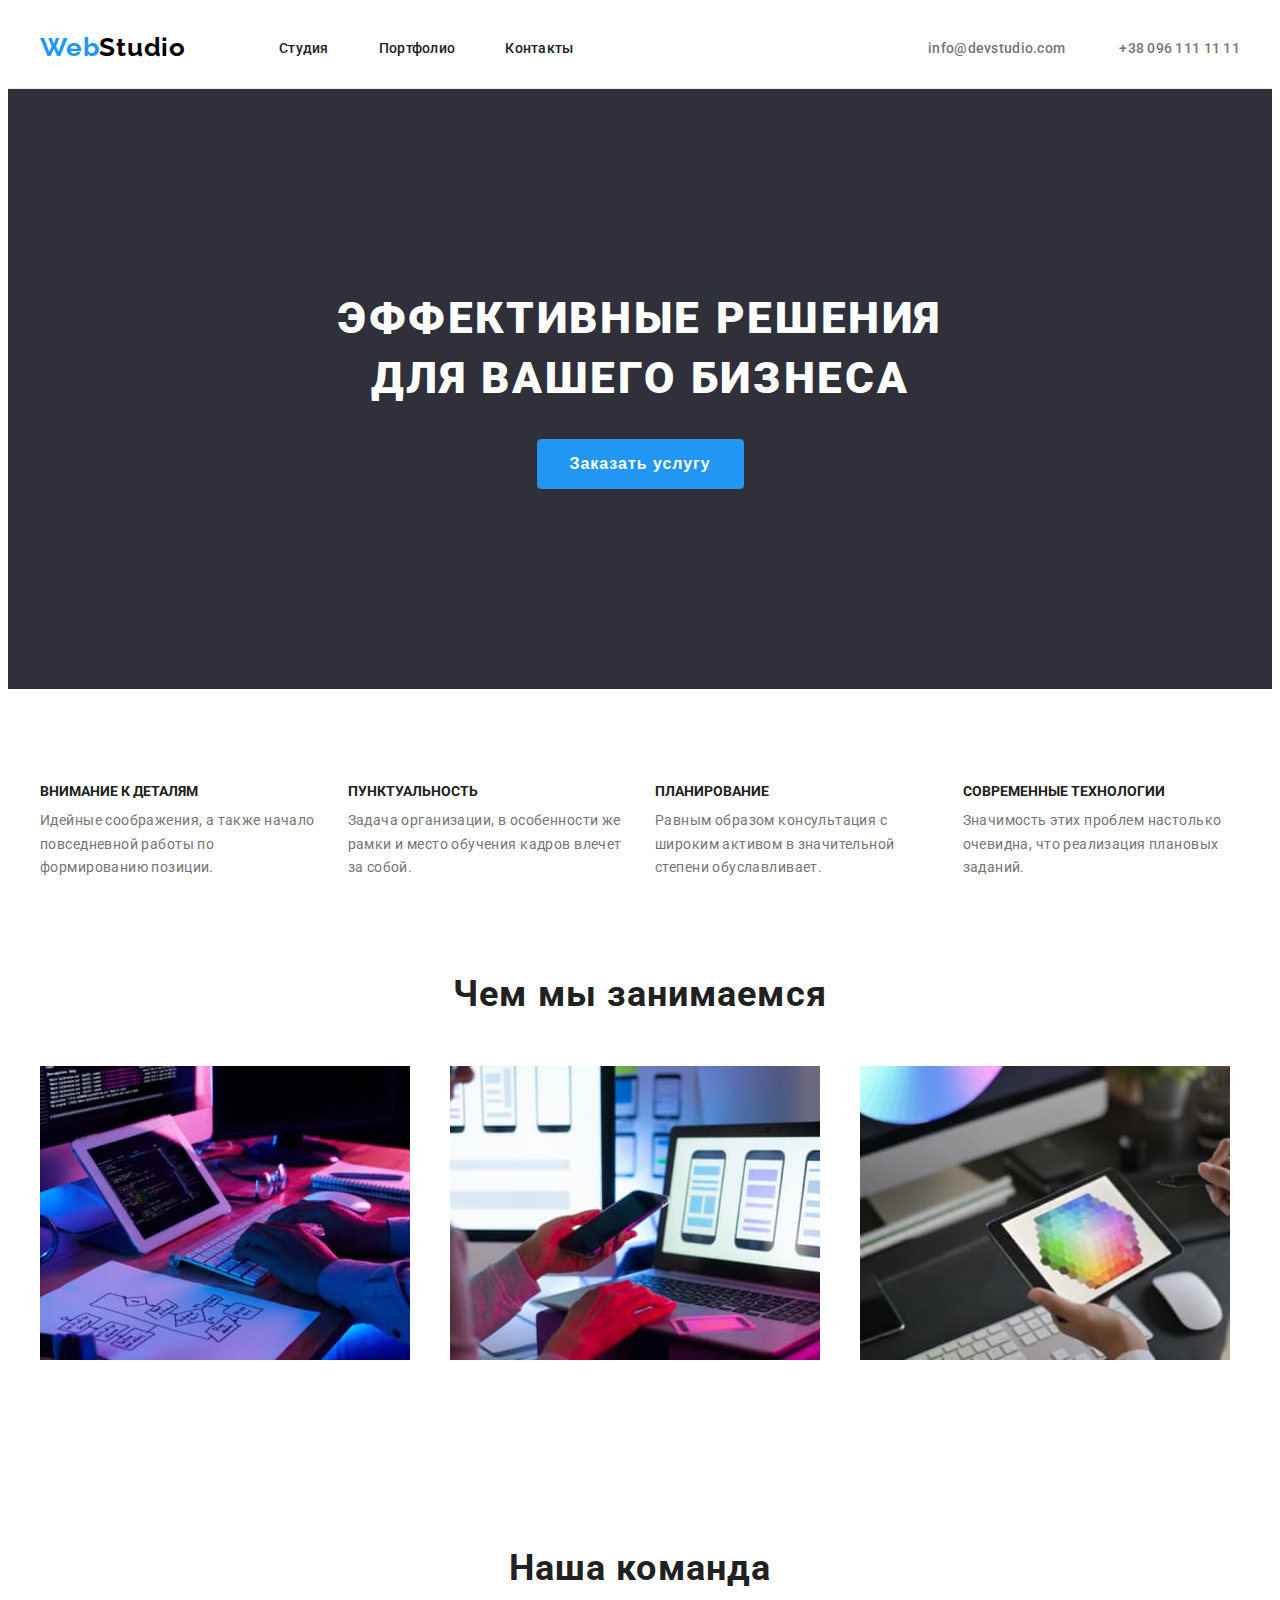
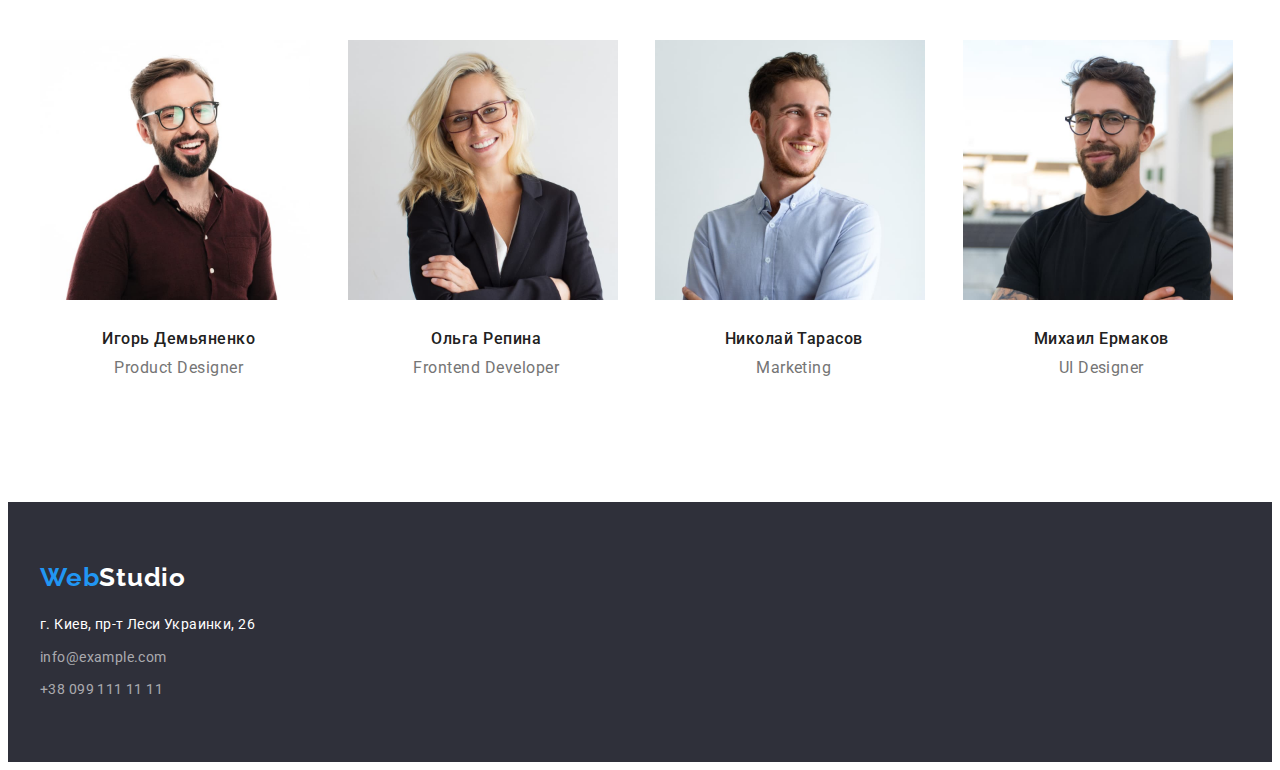
==== index.html @ f9b2ecc1 "Копирует данные" ====
<!DOCTYPE html>
<html lang="ru">
<head>
    <meta charset="UTF-8">
    <meta http-equiv="X-UA-Compatible" content="IE=edge">
    <meta name="viewport" content="width=device-width, initial-scale=1.0">
    <title>Homework3</title>
    <link rel="preconnect" href="https://fonts.googleapis.com">
    <link rel="preconnect" href="https://fonts.gstatic.com" crossorigin>
    <link href="https://fonts.googleapis.com/css2?family=Raleway:wght@700&family=Roboto:wght@400;500;700;900&display=swap" rel="stylesheet">
    <link rel="stylesheet" href="https://cdnjs.cloudflare.com/ajax/libs/modern-normalize/1.1.0/modern-normalize.min.css" integrity="sha512-wpPYUAdjBVSE4KJnH1VR1HeZfpl1ub8YT/NKx4PuQ5NmX2tKuGu6U/JRp5y+Y8XG2tV+wKQpNHVUX03MfMFn9Q==" crossorigin="anonymous" referrerpolicy="no-referrer" />
    <link rel="stylesheet" href="./css/styles.css">
</head>
<body>
<!--Шапка--> 
    <header class="header">       
        <div class="container header-container">   
            <nav class="nav header-nav">
                <a class="web-studio link" href="/"><span class="web">Web</span>Studio</a>
                <ul class="header-list list">
                    <li class="header-item"><a href="./index.html" class="link-menu link menu">Студия</a></li>
                    <li class="header-item"><a href="./portfolio.html" class="link-menu link menu">Портфолио</a></li>
                    <li class="header-item"><a href="" class=" link-menu link menu">Контакты</a></li>
                </ul>
            </nav>
                <div class="site-nav-contacts">
                    <a href="mailto:info@devstudio.com" class="link-contacts link header-mail">info@devstudio.com</a>
                    <a href="tel:+380961111111" class="link-contacts link">+38 096 111 11 11</a>
                </div>
        </div>
    </header>

<main>
<!--Heroy-->
    <div>
        <section class="heroy">
            <div class="container">
                <h1 class="heroy-name">ЭФФЕКТИВНЫЕ РЕШЕНИЯ </br> ДЛЯ ВАШЕГО БИЗНЕСА</h1>
                <button type="button" class="button">Заказать услугу</button> 
            </div>
        </section>
    </div>  

    <!-- Особенности-->
    <section class="section">
        <div class="container ">
        <ul class="peculiarities-list list">
            <li class="item">
                <h3 class="title">ВНИМАНИЕ К ДЕТАЛЯМ</h3>
                <p class="peculiarities-list-text">Идейные соображения, а также начало повседневной работы по формированию позиции.</p>
            </li>
            <li class="item">
                <h3 class="title">ПУНКТУАЛЬНОСТЬ</h3>
                <p class="peculiarities-list-text">Задача организации, в особенности же рамки и место обучения кадров влечет за собой.</p>
            </li>
            <li class="item">
                <h3 class="title">ПЛАНИРОВАНИЕ</h3>
                <p class="peculiarities-list-text">Равным образом консультация с широким активом в значительной степени обуславливает.</p>
            </li>
            <li class="item">
                <h3 class="title">СОВРЕМЕННЫЕ ТЕХНОЛОГИИ</h3>
                <p class="peculiarities-list-text">Значимость этих проблем настолько очевидна, что реализация плановых заданий.</p>
            </li>
        </ul>
        </div>
    </section>
<!--Чем мы занимаемся-->
    <section class="section content">
        <div class="container">
        <h2 class="section-name">Чем мы занимаемся</h2>
        <ul class="work list">
            <li class="item"><img src="./images/box-1.jpg" alt="Изображение1"  width="370" height="294"></li>
            <li class="item"><img src="./images/box-2.jpg" alt="Изображение2"  width="370" height="294"></li>
            <li class="item"><img src="./images/box-3.jpg" alt="Изображение3"  width="370" height="294"></li>
        </ul>
    </div>
    </section>
<!--Наша команда-->
    <section class="section">
        <div class="container">
        <h2 class="section-name">Наша команда</h2>
        <ul class="worker list">
            <li class="item">
                <img src="./images/product-designer.jpg" alt="Игорь Демьяненко" width="270" height="260">
                <div class="profession">
                    <h3 class="worker-name">Игорь Демьяненко</h3>
                    <p class="worker-position" lang="en">Product Designer</p>
                </div>
            </li>
            <li class="item"><img src="./images/frontend-developer.jpg" alt="Ольга Репина"  width="270" height="260">
                <div class="profession">
                    <h3 class="worker-name">Ольга Репина</h3>
                    <p  class="worker-position" lang="en">Frontend Developer</p>
                </div>
            </li>
            <li class="item"><img src="./images/marketing.jpg" alt="Николай Тарасов"  width="270" height="260">
                <div class="profession">
                    <h3 class="worker-name">Николай Тарасов</h3>
                    <p  class="worker-position" lang="en">Marketing</p>
                </div>
            </li>
            <li class="item"><img src="./images/ui-designer.jpg" alt="Михаил Ермаков"  width="270" height="260">
                <div class="profession">
                    <h3 class="worker-name">Михаил Ермаков</h3>
                    <p class="worker-position" lang="en">UI Designer</p>
                </div>
            </li>    
        </ul>
    </div>
    </section>
</main>

<!--Footer-->
<footer class="footer">
    <div class="container">
    <a class="web-studio link" href="/"><span class="web">Web</span>Studio</a>
        <address class="address">
            <ul class="footer-list list">
                <li><a href="https://goo.gl/maps/Q4nnMbQuA6dh1xM89" target="_blank" class="footer-link link">г. Киев, пр-т Леси Украинки, 26</a></li>
                <li><a href="mailto:info@example.com" class=" footer-item link">info@example.com</a></li>
                <li><a href="tel:+380991111111" class="footer-item footer-tel link">+38 099 111 11 11</a></li>
            </ul>
        </address>
    </div>
</footer>
</body>
</html>
---- css/styles.css ----
/* цвет основного текста №000000 */
/* цвет заголовков #212121 */
/* цвет вторичного текста #757575 */
/*белый №FFFFFF*/
/*акцент #2196F3*/

:root{
    --primary-text-color: #757575;
    --primary-title-color: #212121;
    --primary-black-color: #000000;
    --primary-white-color: #FFFFFF;
    --accent-color: #2196F3;
}
p, h1, h2, h3, h4, h5, h6{
    margin: 0;
}

ul{
    margin: 0;
    padding: 0;
}

img{
    display: block;
}

body{
    background-color: var(--primary-white-color);
    color: var(--primary-text-color);
    font-family: 'Roboto', sans-serif;
}

.container{
    width: 1200px;
    padding-left: 15px;
    padding-right: 15px;
    margin: 0 auto;
}

.section{
    padding-top: 94px;
    padding-bottom: 94px;
}

.list{
    list-style: none;
}

.link{
    text-decoration: none;
}
/*----------- header---------- */
.header{
    padding-top: 24px;
    padding-bottom: 25px;
    border-bottom: 1px solid #ECECEC;
}

.header-container{
    display: flex;
    align-items: center;
}
.header .web{
    font-family: 'Raleway', sans-serif;
    font-style: normal;
    font-weight: 700;
    font-size: 26px;
    line-height: 1.19;
    letter-spacing: 0.03em;
    color: var(--accent-color);
}

.header .web-studio{
    margin-right: 93px;
    font-family: 'Raleway', sans-serif;
    font-style: normal;
    font-weight: 700;
    font-size: 26px;
    line-height: 1.19;
    letter-spacing: 0.03em;
    color: var(--primary-black-color);
}
.header-nav{
    display: flex;
    align-items: center;
}

.header-list{
    display: flex;
}

.header-item:not(:last-child){
    margin-right: 50px;
}

.header .menu{
    font-weight: 500;
    font-size: 14px;
    line-height: 1.14;
    letter-spacing: 0.02em;
    color: var(--primary-title-color);
}

.site-nav .link{
    color: var(--primary-title-color);
}

.logo{
    color: var(--primary-black-color);
    font-family: 'Raleway', sans-serif;
    font-style: normal;
    font-weight: 700;
    font-size: 26px;
    line-height: 1.19;
    letter-spacing: 0.03em;
}

.site-nav .link:hover,
.site-nav .link:focus {
    color: var(--accent-color);
    font-weight: 500;
    font-size: 14px;
    line-height: 1.33;
    letter-spacing: 0.02em;
}

.site-nav-contacts{
    margin-left: auto;
}

.header-mail{
    margin-right: 50px;
}

.link-contacts{
    color: var(--primary-text-color);
    font-weight: 500;
    font-size: 14px;
    line-height: 1.14;
    letter-spacing: 0.02em;
}

.link-contacts:hover, 
.link-contacts:focus{
    color: var(--accent-color);
}

.link-menu:hover,
.link-menu:focus{
    color: var(--accent-color);
}

/* --------Heroy-------------*/

.heroy{
    padding-top: 200px;
    padding-bottom: 200px;
    background-color: #2F303A;
}

.heroy-name{
    margin-bottom: 30px;
    font-weight: 900;
    font-size: 44px;
    line-height: 1.36;
    text-align: center;
    letter-spacing: 0.06em;
    text-transform: uppercase;
    color: var(--primary-white-color);
}

.heroy .button{
    margin: 0 auto;
    padding: 10px 32px;
    min-width: 200px;
    height: 50px;
    border-radius: 4px;
    border: 1px solid var(--accent-color);
    color: var(--primary-white-color);
    background-color: var(--accent-color) ;
    cursor: pointer;
    font-weight: 700;
    font-size: 16px;
    line-height: 1.87;
    display: flex;
    align-items: center;
    text-align: center;
    letter-spacing: 0.06em;
}

/* .filter .button{
    color: var(--primary-white-color);
    background-color: var(--accent-color) ;
    cursor: pointer;
} */

.peculiarities-list{
    display: flex;
    flex-wrap: wrap;
}

.peculiarities-list .item{
    width: calc((100% - 90px)/4);
    margin-right: 30px;
}

.peculiarities-list .item:nth-child(4n){
    margin-right: 0;
}


.peculiarities-list .title{
    margin-bottom: 10px;
    color: var(--primary-title-color);
    font-weight: 700;
    font-size: 14px;
    line-height: 1.33
    letter-spacing: 0.03em;
}

.peculiarities-list-text{
    color: var(--primary-text-color);
    font-weight: normal;
    font-size: 14px;
    line-height: 1.71;
    letter-spacing: 0.03em;
}

.content{
    padding-top: 0;
}

.section-name{
    margin-bottom: 50px;
    text-align: center;
    color: var(--primary-title-color);    
    font-weight: 700;
    font-size: 36px;
    line-height: 1.16;
    letter-spacing: 0.03em;  
}

.work{
    display: flex;
    flex-wrap: wrap;
}

.profession{
    padding-top: 30px;
    padding-bottom: 30px;
}

.work .item{
    width: calc((100% - 60px)/3);
    margin-right: 30px;
}

.work .item:nth-child(3n){
    margin-right: 0;
}
.worker{
    display: flex;
    flex-wrap: wrap;
}

.worker .item{
    width: calc((100% - 90px)/4);
    margin-right: 30px;
}

.worker .item:nth-child(4n){
    margin-right: 0;
}

.worker-name{
    margin-bottom: 10px;
    text-align: center;
    color: var(--primary-title-color);
    font-weight: 500;
    font-size: 16px;
    line-height: 1.18;
    letter-spacing: 0.03em;    
}

.worker-position{
    text-align: center;
    color: var(--primary-text-color);
    font-size: 16px;
    line-height: 1.18;    
    letter-spacing: 0.03em;    
}
/* /* footer */
.address{
    font-style: normal;
}

.footer .web{
    font-family: 'Raleway', sans-serify;
    font-style: normal;
    font-weight: 700;
    font-size: 26px;
    line-height: 1.19;
    letter-spacing: 0.03em;
    color: var(--accent-color);
}

.footer{
    padding-top: 60px;
    padding-bottom: 60px;
    background: #2F303A;
}

.footer .web-studio{
    display: block;
    margin-bottom: 20px;
    font-family: 'Raleway', sans-serify;
    font-style: normal;
    font-weight: 700;
    font-size: 26px;
    line-height: 1.19;
    letter-spacing: 0.03em;
    color: var(--primary-white-color);
}

.footer .footer-link{
    display: block;
    margin-bottom: 9px;
    font-size: 14px;
    line-height: 1.71;
    letter-spacing: 0.03em;
    color: var(--primary-white-color);

}
.footer-item{
    display: block;
    margin-bottom: 9px;
    font-size: 14px;
    line-height: 1.71;
    letter-spacing: 0.03em;
    color: rgba(255, 255, 255, 0.6);
}
.footer-tel{
   margin-bottom: 0;
}

/*PORTFOLIO*/

.filter{
    display: flex;
    justify-content: center;
    margin-bottom: 50px;
}

/* .filter-item{
    width: calc((100% - 32px)/5);
   margin-right: 8px;
} */

.filter-item:not(:last-child) {
    margin-right: 8px;
}

.projects{
    display: flex;
    flex-wrap: wrap;
}

.projects-item{
    width: calc((100% - 60px)/3);
    border: 1px solid #EEEEEE;
    margin-right: 30px;
}

.projects-item:nth-child(3n){
    margin-right: 0;
}
.projects-item{
    margin-bottom: 30px;
}

.project-name{
    font-weight: 700;
    font-size: 18px;
    line-height: 2;
    letter-spacing: 0.06em;
    color: var(--primary-title-color);
}

.project-type{
    font-size: 16px;
    line-height: 1.87;
    letter-spacing: 0.03em;
    color: var(--primary-text-color);
}

.project-kind{
    padding: 20px 24px;
}

.filter-btn{
    padding: 6px 22px;
    border: 1px solid #F5F4FA;
    border-radius: 4px;
    font-family: 'Roboto', sans-serif;
    font-weight: 500;
    font-size: 16px;
    line-height: 1.62;
    text-align: center;
    letter-spacing: 0.03em;
    color: var(--primary-black-color);
}

.filter-btn:hover,
.filter-btn:focus{
    background-color: var(--accent-color);
    color: var(--primary-white-color);
}
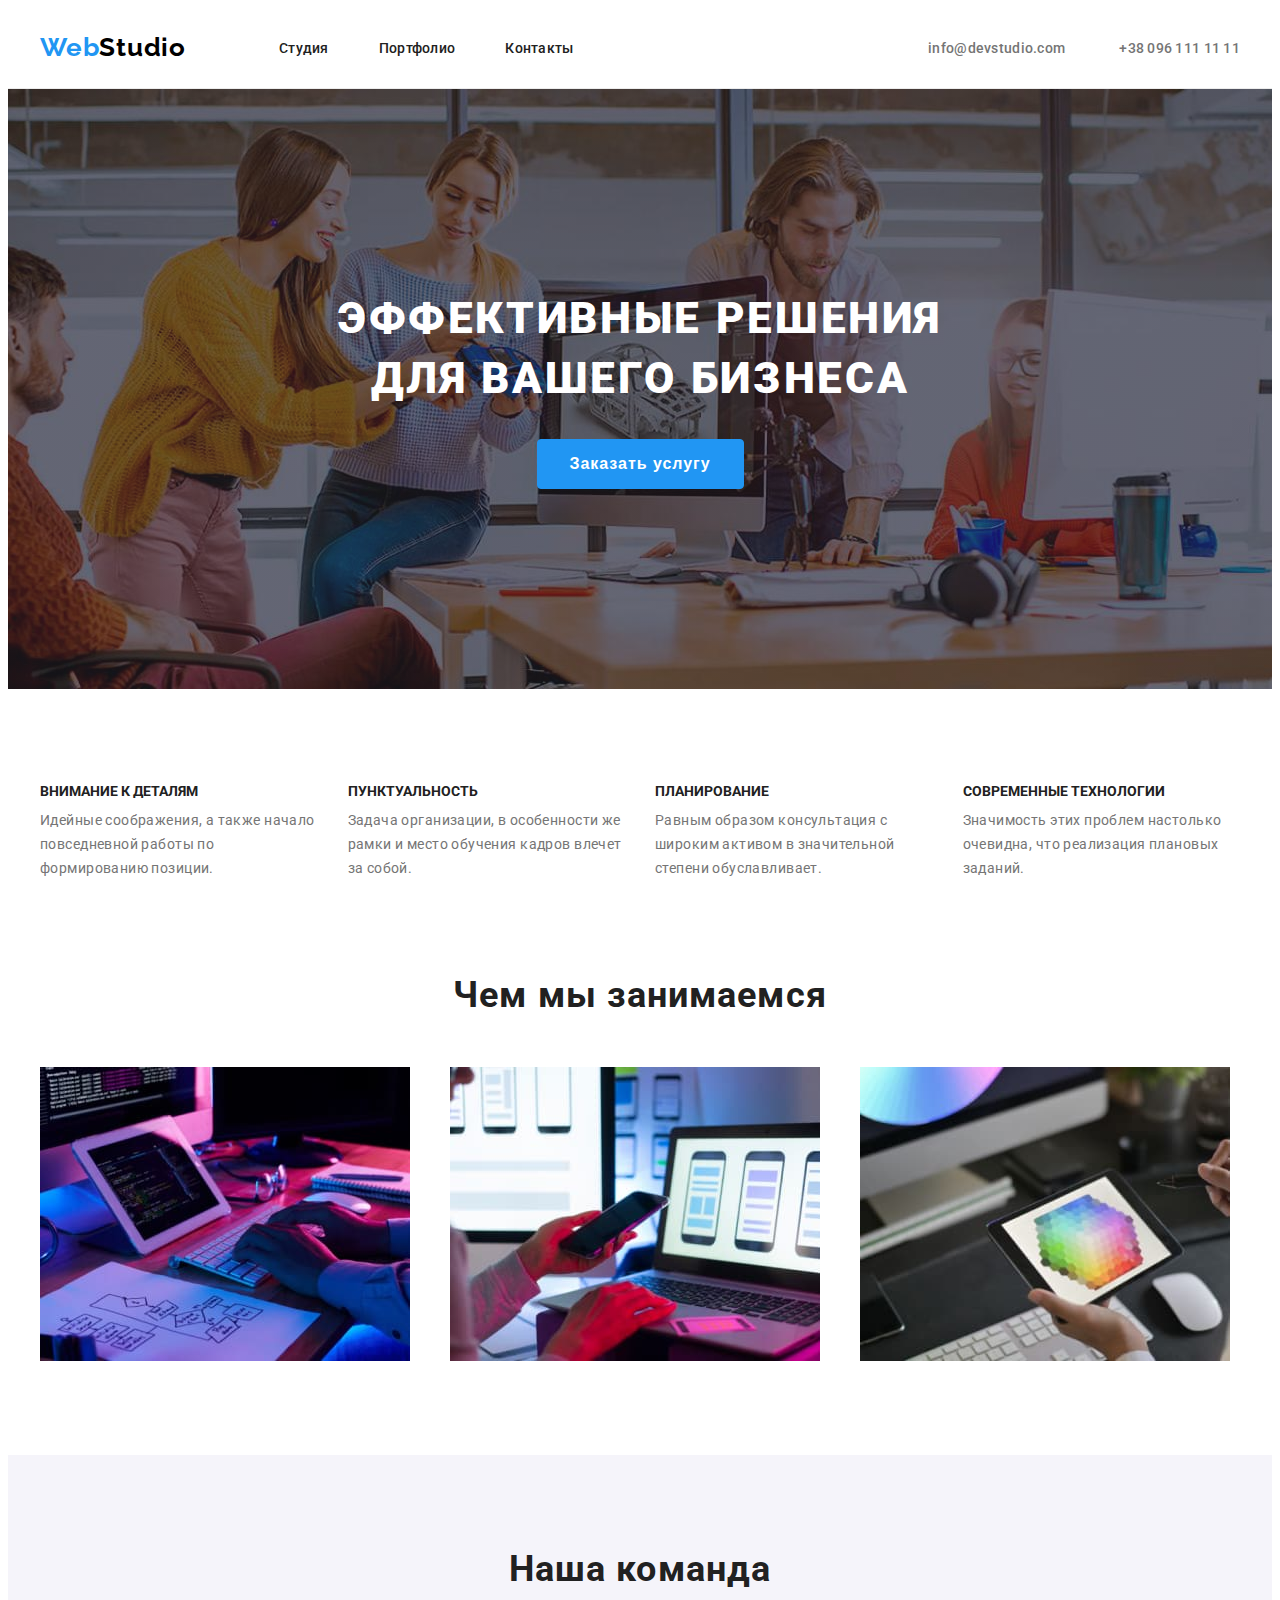
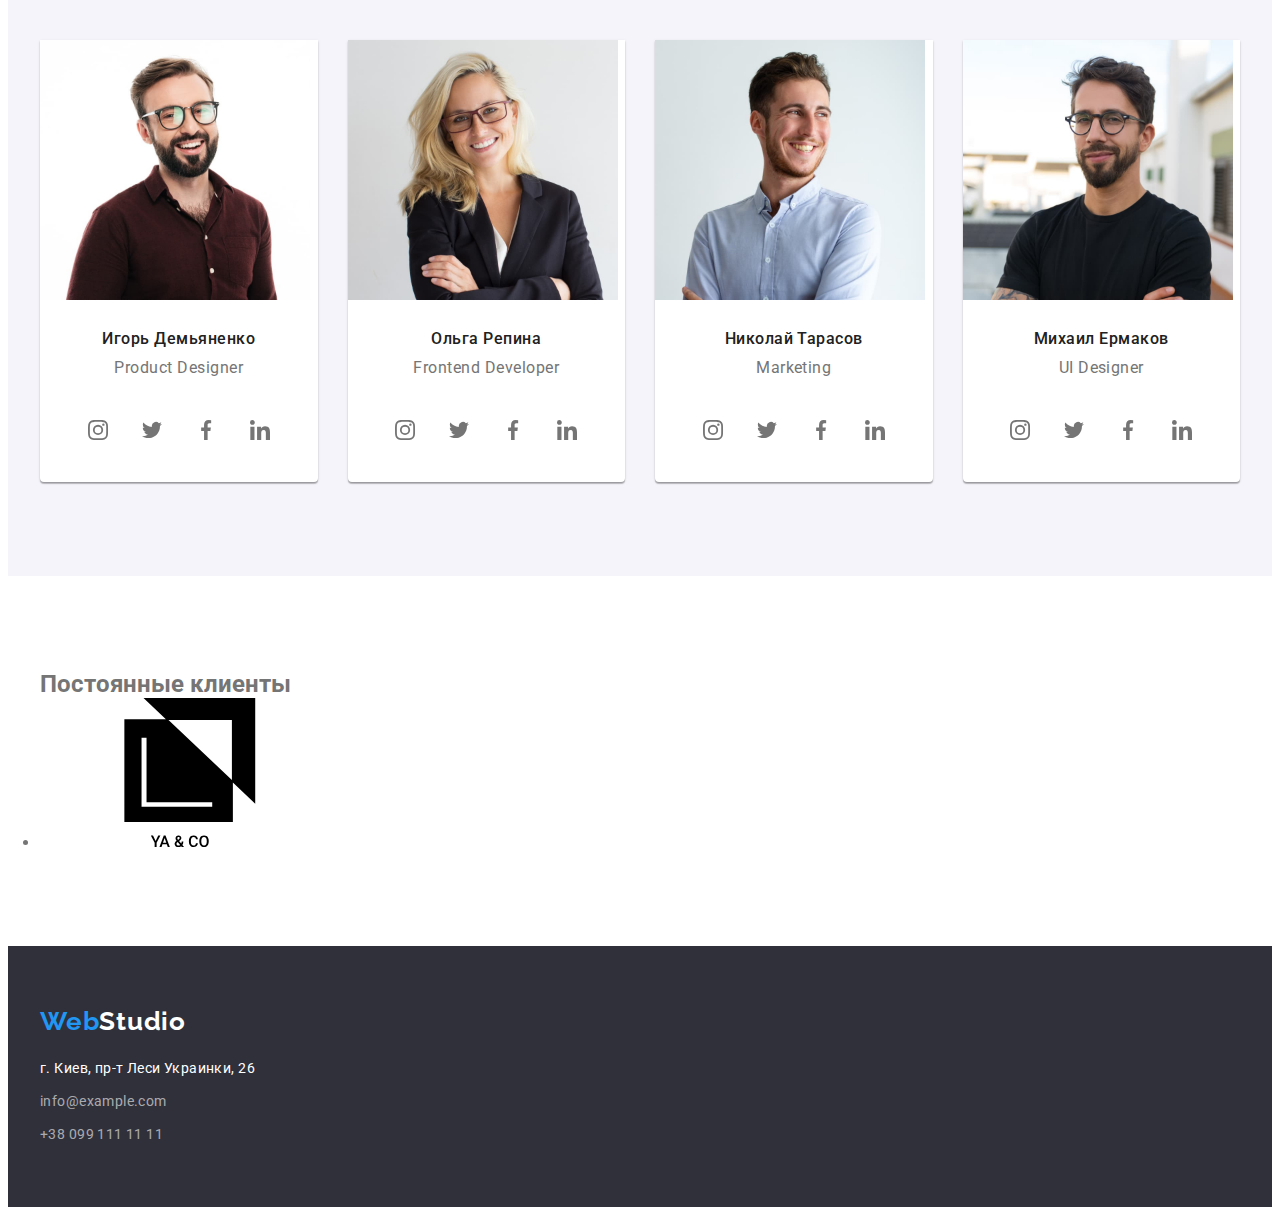
==== commit 02d5ccb8: "Вносит изменения" ====
--- a/index.html
+++ b/index.html
@@ -4,7 +4,7 @@
     <meta charset="UTF-8">
     <meta http-equiv="X-UA-Compatible" content="IE=edge">
     <meta name="viewport" content="width=device-width, initial-scale=1.0">
-    <title>Homework3</title>
+    <title>Homework4</title>
     <link rel="preconnect" href="https://fonts.googleapis.com">
     <link rel="preconnect" href="https://fonts.gstatic.com" crossorigin>
     <link href="https://fonts.googleapis.com/css2?family=Raleway:wght@700&family=Roboto:wght@400;500;700;900&display=swap" rel="stylesheet">
@@ -32,7 +32,7 @@
 
 <main>
 <!--Heroy-->
-    <div>
+    <div class="overlay">
         <section class="heroy">
             <div class="container">
                 <h1 class="heroy-name">ЭФФЕКТИВНЫЕ РЕШЕНИЯ </br> ДЛЯ ВАШЕГО БИЗНЕСА</h1>
@@ -76,7 +76,7 @@
     </div>
     </section>
 <!--Наша команда-->
-    <section class="section">
+    <section class="section team">
         <div class="container">
         <h2 class="section-name">Наша команда</h2>
         <ul class="worker list">
@@ -85,28 +85,198 @@
                 <div class="profession">
                     <h3 class="worker-name">Игорь Демьяненко</h3>
                     <p class="worker-position" lang="en">Product Designer</p>
+                    <ul class="worker-social list social-list">
+                        <li class="social-item">
+                            <a href="" class="social-link">
+                                <svg class="social-icon" widht="20" height="20">
+                                    <use href="./images/icons.svg#icon-instagram">
+
+                                    </use>
+                                </svg>
+                            </a>
+                        </li>
+                        <li class="social-item">
+                            <a href="" class="social-link">
+                                <svg class="social-icon" widht="20" height="20">
+                                    <use href="./images/icons.svg#icon-twitter">
+
+                                    </use>
+                                </svg>
+                            </a>
+                        </li>
+                        <li class="social-item">
+                            <a href="" class="social-link">
+                                <svg class="social-icon" widht="20" height="20">
+                                    <use href="./images/icons.svg#icon-facebook">
+
+                                    </use>
+                                </svg>
+                            </a>
+                        </li>
+                        <li class="social-item">
+                            <a href="" class="social-link">
+                                <svg class="social-icon" widht="20" height="20">
+                                    <use href="./images/icons.svg#icon-linkedin">
+
+                                    </use>
+                                </svg>
+                            </a>
+                        </li>
+                    </ul>
                 </div>
             </li>
             <li class="item"><img src="./images/frontend-developer.jpg" alt="Ольга Репина"  width="270" height="260">
                 <div class="profession">
                     <h3 class="worker-name">Ольга Репина</h3>
                     <p  class="worker-position" lang="en">Frontend Developer</p>
+                    <ul class="worker-social list social-list">
+                        <li class="social-item">
+                            <a href="" class="social-link">
+                                <svg class="social-icon" widht="20" height="20">
+                                    <use href="./images/icons.svg#icon-instagram">
+
+                                    </use>
+                                </svg>
+                            </a>
+                        </li>
+                        <li class="social-item">
+                            <a href="" class="social-link">
+                                <svg class="social-icon" widht="20" height="20">
+                                    <use href="./images/icons.svg#icon-twitter">
+
+                                    </use>
+                                </svg>
+                            </a>
+                        </li>
+                        <li class="social-item">
+                            <a href="" class="social-link">
+                                <svg class="social-icon" widht="20" height="20">
+                                    <use href="./images/icons.svg#icon-facebook">
+
+                                    </use>
+                                </svg>
+                            </a>
+                        </li>
+                        <li class="social-item">
+                            <a href="" class="social-link">
+                                <svg class="social-icon" widht="20" height="20">
+                                    <use href="./images/icons.svg#icon-linkedin">
+
+                                    </use>
+                                </svg>
+                            </a>
+                        </li>
+                    </ul>
                 </div>
             </li>
             <li class="item"><img src="./images/marketing.jpg" alt="Николай Тарасов"  width="270" height="260">
                 <div class="profession">
                     <h3 class="worker-name">Николай Тарасов</h3>
                     <p  class="worker-position" lang="en">Marketing</p>
+                    <ul class="worker-social list social-list">
+                        <li class="social-item">
+                            <a href="" class="social-link">
+                                <svg class="social-icon" widht="20" height="20">
+                                    <use href="./images/icons.svg#icon-instagram">
+
+                                    </use>
+                                </svg>
+                            </a>
+                        </li>
+                        <li class="social-item">
+                            <a href="" class="social-link">
+                                <svg class="social-icon" widht="20" height="20">
+                                    <use href="./images/icons.svg#icon-twitter">
+
+                                    </use>
+                                </svg>
+                            </a>
+                        </li>
+                        <li class="social-item">
+                            <a href="" class="social-link">
+                                <svg class="social-icon" widht="20" height="20">
+                                    <use href="./images/icons.svg#icon-facebook">
+
+                                    </use>
+                                </svg>
+                            </a>
+                        </li>
+                        <li class="social-item">
+                            <a href="" class="social-link">
+                                <svg class="social-icon" widht="20" height="20">
+                                    <use href="./images/icons.svg#icon-linkedin">
+
+                                    </use>
+                                </svg>
+                            </a>
+                        </li>
+                    </ul>
                 </div>
             </li>
             <li class="item"><img src="./images/ui-designer.jpg" alt="Михаил Ермаков"  width="270" height="260">
                 <div class="profession">
                     <h3 class="worker-name">Михаил Ермаков</h3>
                     <p class="worker-position" lang="en">UI Designer</p>
+                    <ul class="worker-social list social-list">
+                        <li class="social-item">
+                            <a href="" class="social-link">
+                                <svg class="social-icon" widht="20" height="20">
+                                    <use href="./images/icons.svg#icon-instagram">
+
+                                    </use>
+                                </svg>
+                            </a>
+                        </li>
+                        <li class="social-item">
+                            <a href="" class="social-link">
+                                <svg class="social-icon" widht="20" height="20">
+                                    <use href="./images/icons.svg#icon-twitter">
+
+                                    </use>
+                                </svg>
+                            </a>
+                        </li>
+                        <li class="social-item">
+                            <a href="" class="social-link">
+                                <svg class="social-icon" widht="20" height="20">
+                                    <use href="./images/icons.svg#icon-facebook">
+
+                                    </use>
+                                </svg>
+                            </a>
+                        </li>
+                        <li class="social-item">
+                            <a href="" class="social-link">
+                                <svg class="social-icon" widht="20" height="20">
+                                    <use href="./images/icons.svg#icon-linkedin">
+
+                                    </use>
+                                </svg>
+                            </a>
+                        </li>
+                    </ul>
                 </div>
             </li>    
         </ul>
     </div>
+    </section>
+
+<!-- Постоянные клиенты -->
+    <section class="section">
+        <div class="container">
+            <h2>Постоянные клиенты</h2>
+            <ul>
+                <li>
+                    <a href="">
+                        <svg class="clients">
+                            <use href="./images/icons.svg#icon-group-1">
+
+                            </use>
+                        </svg>
+                    </a>
+                </li>
+            </ul>
+        </div>
     </section>
 </main>
 
--- a/css/styles.css
+++ b/css/styles.css
@@ -152,10 +152,25 @@
 
 /* --------Heroy-------------*/
 
+.overlay{
+    max-width: 1600px;
+    height: 600px;
+    margin-left: auto;
+    margin-right: auto;
+    background-image: linear-gradient(
+        to right,
+        rgba(47, 48, 58, 0.4),
+        rgba(47, 48, 58, 0.4)),
+     url(../images/heroy.jpg);
+    background-repeat: no-repeat;
+    background-size: cover;
+    background-position: center;
+    background-color: #2F303A;
+}
+
 .heroy{
     padding-top: 200px;
     padding-bottom: 200px;
-    background-color: #2F303A;
 }
 
 .heroy-name{
@@ -239,7 +254,9 @@
     line-height: 1.16;
     letter-spacing: 0.03em;  
 }
-
+.team{
+    background-color: #F5F4FA;
+}
 .work{
     display: flex;
     flex-wrap: wrap;
@@ -270,6 +287,11 @@
 
 .worker .item:nth-child(4n){
     margin-right: 0;
+}
+.worker .item{
+    background-color: var(--primary-white-color);
+    box-shadow: 0px 1px 3px rgba(0, 0, 0, 0.12), 0px 1px 1px rgba(0, 0, 0, 0.14), 0px 2px 1px rgba(0, 0, 0, 0.2);
+    border-radius: 0px 0px 4px 4px;
 }
 
 .worker-name{
@@ -287,8 +309,48 @@
     color: var(--primary-text-color);
     font-size: 16px;
     line-height: 1.18;    
-    letter-spacing: 0.03em;    
-}
+    letter-spacing: 0.03em; 
+    margin-bottom: 30px;      
+}
+
+.social-list{
+    display: flex;
+    justify-content: center;
+}
+
+.social-item{
+    width: 44px;
+    height: 44px;
+    margin-right: 10px;
+}
+
+.social-item:last-child{
+    margin-right: 0;
+}
+
+.social-icon{
+    fill: var(--primary-text-color);
+}
+
+.social-link{
+    width: 100%;
+    height: 100%;
+    border-radius: 50%;
+    display: flex;
+    align-items: center;
+    justify-content: center;
+    background-color: var(--primary-white-color);
+}
+
+.social-link:hover, .social-link:focus{
+    background-color: var(--accent-color);
+}
+
+.social-icon:hover, .social-icon:focus{
+    fill: var(--primary-white-color);
+}
+
+
 /* /* footer */
 .address{
     font-style: normal;
@@ -351,10 +413,12 @@
     margin-bottom: 50px;
 }
 
-/* .filter-item{
-    width: calc((100% - 32px)/5);
-   margin-right: 8px;
-} */
+.filter-btn:hover,
+.filter-btn:focus{
+    background-color: var(--accent-color);
+    color: var(--primary-white-color);
+    box-shadow: 0px 3px 1px rgba(0, 0, 0, 0.1), 0px 1px 2px rgba(0, 0, 0, 0.08), 0px 2px 2px rgba(0, 0, 0, 0.12);
+}
 
 .filter-item:not(:last-child) {
     margin-right: 8px;
@@ -377,6 +441,10 @@
 .projects-item{
     margin-bottom: 30px;
 }
+.projects-item:hover, .projects-item:focus{
+    box-shadow: 0px 4px 4px rgba(0, 0, 0, 0.25);
+}
+
 
 .project-name{
     font-weight: 700;
@@ -410,8 +478,3 @@
     color: var(--primary-black-color);
 }
 
-.filter-btn:hover,
-.filter-btn:focus{
-    background-color: var(--accent-color);
-    color: var(--primary-white-color);
-}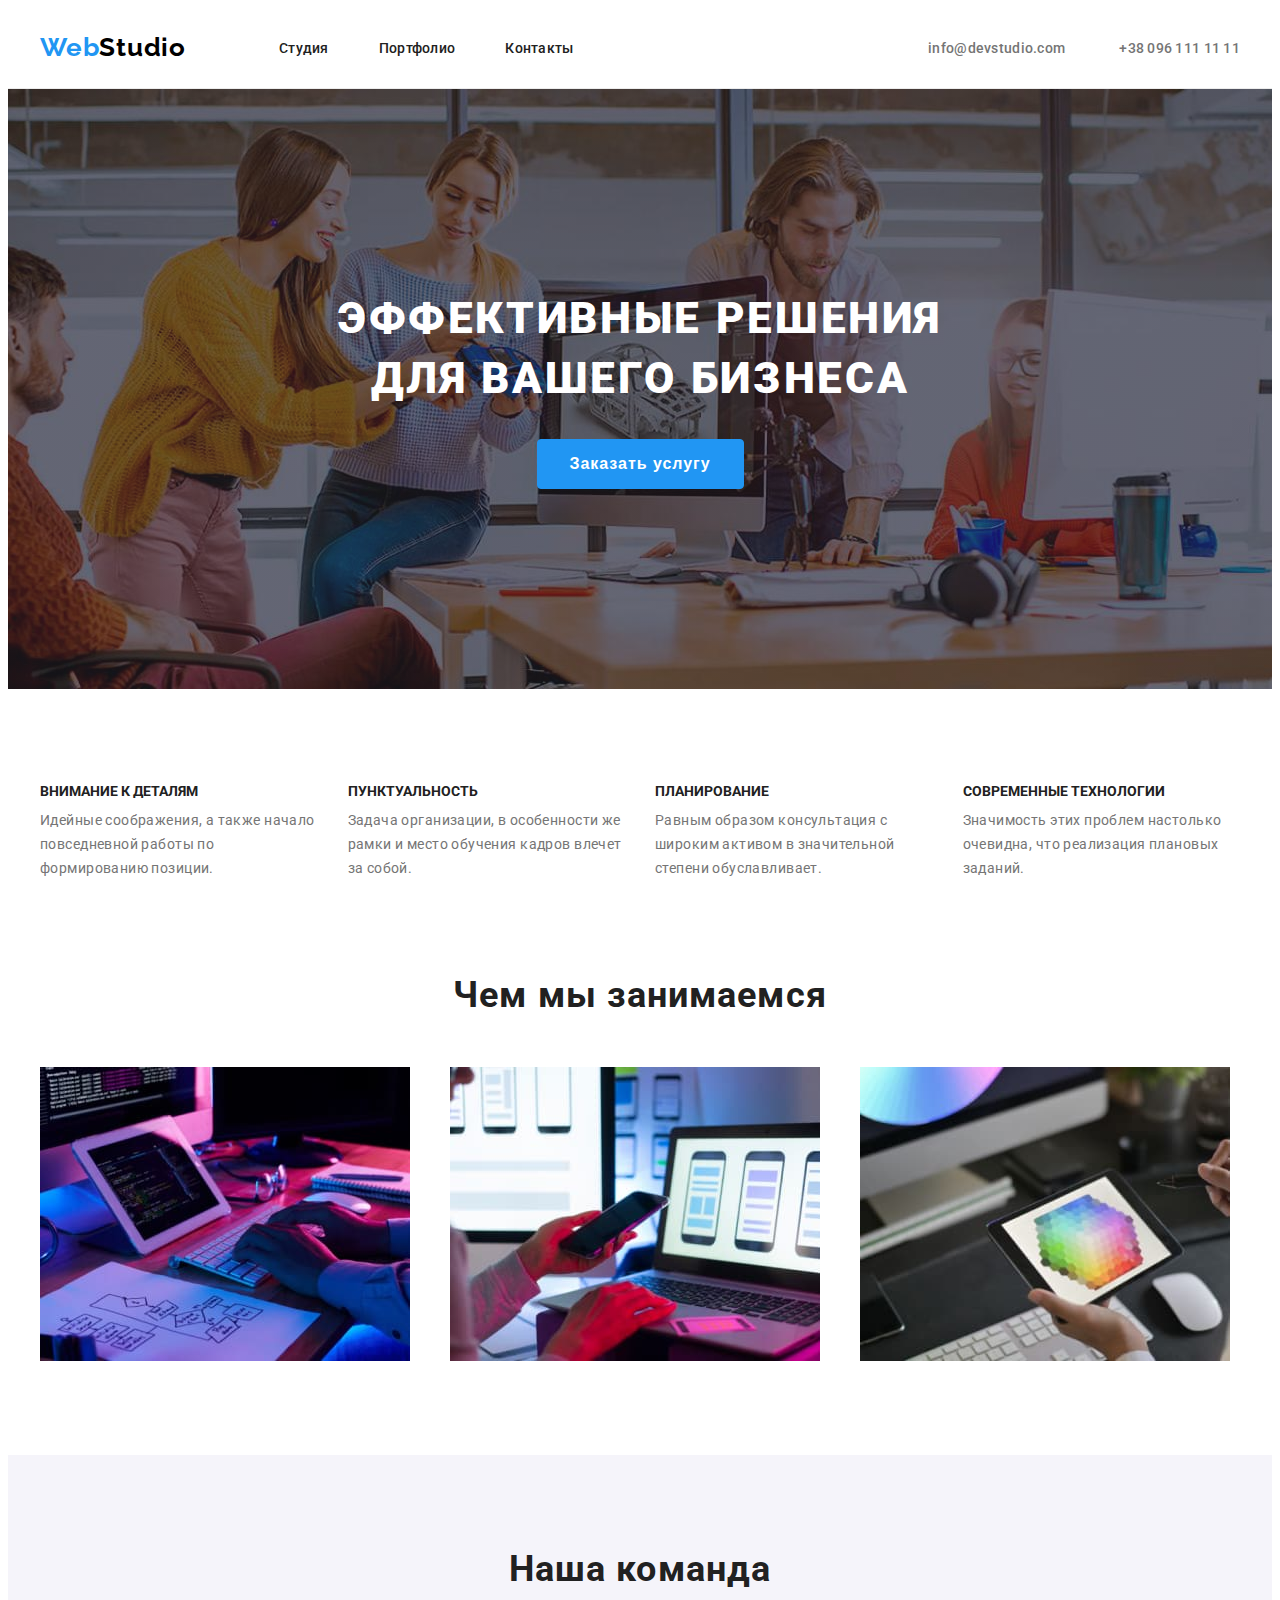
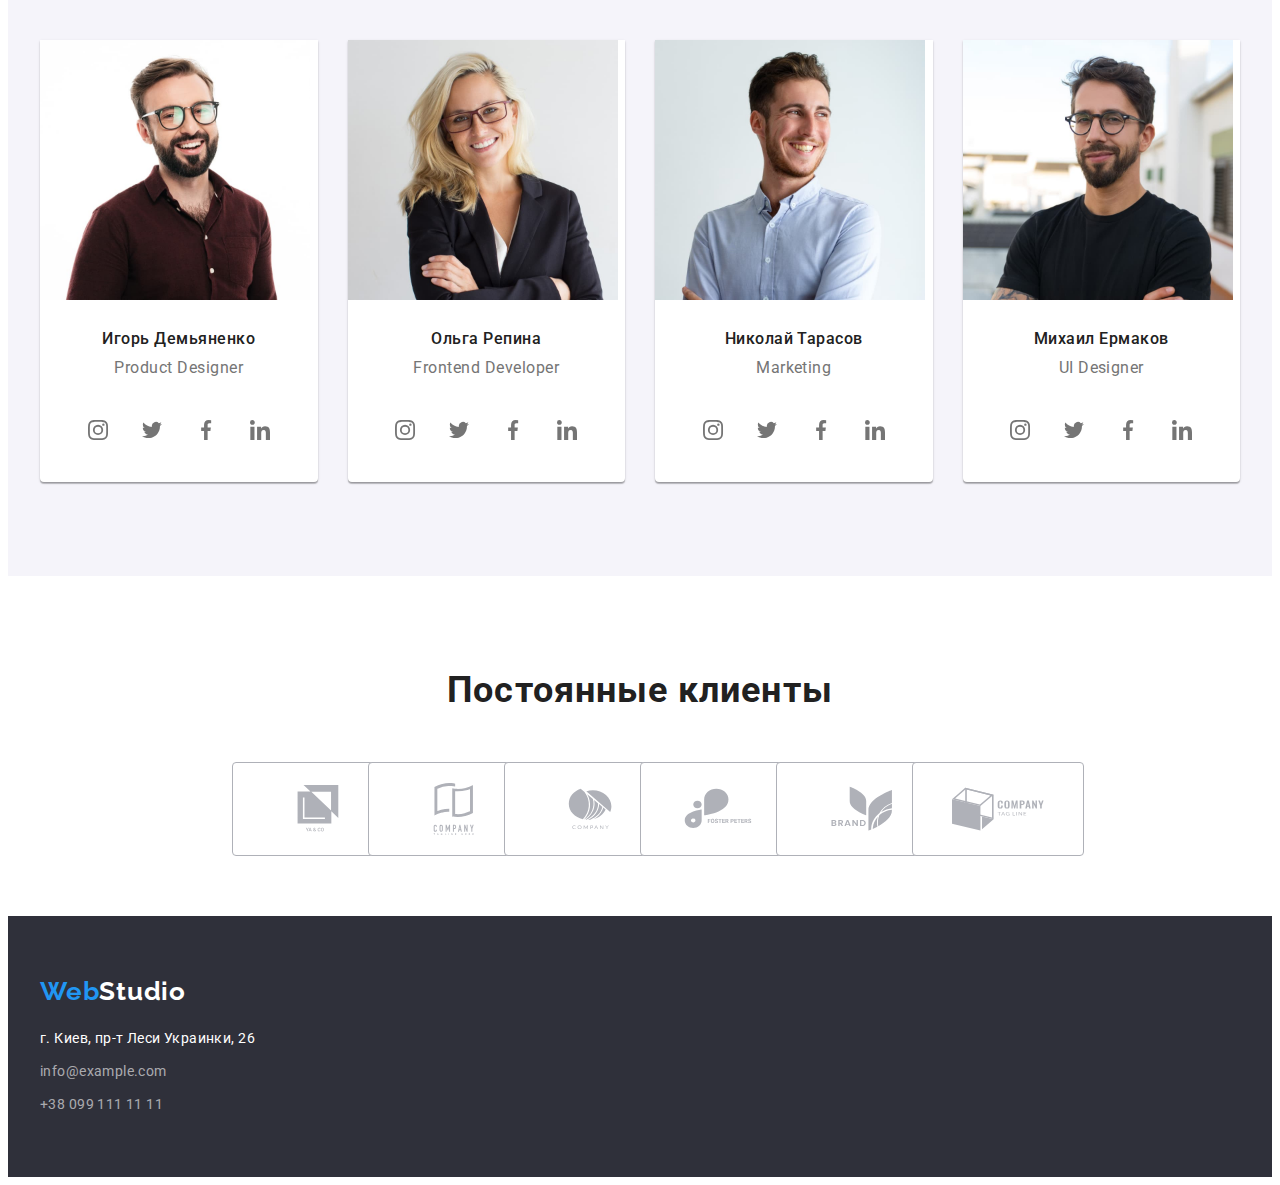
==== commit d9503274: "Вносит правки" ====
--- a/index.html
+++ b/index.html
@@ -240,7 +240,6 @@
                             <a href="" class="social-link">
                                 <svg class="social-icon" widht="20" height="20">
                                     <use href="./images/icons.svg#icon-facebook">
-
                                     </use>
                                 </svg>
                             </a>
@@ -264,13 +263,52 @@
 <!-- Постоянные клиенты -->
     <section class="section">
         <div class="container">
-            <h2>Постоянные клиенты</h2>
-            <ul>
-                <li>
-                    <a href="">
-                        <svg class="clients">
+            <h2 class="section-name">Постоянные клиенты</h2>
+            <ul class="clients-list list">
+                <li class="clients-item">
+                    <a href="" class="clients-link">
+                        <svg class="clients-icon" widht="41" height="46.7">
                             <use href="./images/icons.svg#icon-group-1">
-
+                            </use>
+                        </svg>
+                    </a>
+                </li>
+                <li class="clients-item">
+                    <a href="" class="clients-link">
+                        <svg class="clients-icon" widht="40" height="52">
+                            <use href="./images/icons.svg#icon-group-2">
+                            </use>
+                        </svg>
+                    </a>
+                </li>
+                <li class="clients-item">
+                    <a href="" class="clients-link">
+                        <svg class="clients-icon" widht="43.46" height="41.18">
+                            <use href="./images/icons.svg#icon-group-3">
+                            </use>
+                        </svg>
+                    </a>
+                </li>
+                <li class="clients-item">
+                    <a href="" class="clients-link">
+                        <svg class="clients-icon" widht="84.44" height="40.62">
+                            <use href="./images/icons.svg#icon-group-4">
+                            </use>
+                        </svg>
+                    </a>
+                </li>
+                <li class="clients-item">
+                    <a href="" class="clients-link">
+                        <svg class="clients-icon" widht="62.54" height="45.43">
+                            <use href="./images/icons.svg#icon-group-5">
+                            </use>
+                        </svg>
+                    </a>
+                </li>
+                <li class="clients-item">
+                    <a href="" class="clients-link">
+                        <svg class="clients-icon" widht="93.79" height="43.93">
+                            <use href="./images/icons.svg#icon-group-6">
                             </use>
                         </svg>
                     </a>
--- a/css/styles.css
+++ b/css/styles.css
@@ -351,6 +351,36 @@
 }
 
 
+.clients-list{
+    display: flex;
+    justify-content: center;
+}
+
+.clients-item{
+   width: 106px;
+   height: 60px;
+   margin-right: 30px;
+}
+
+.clients-link{
+    width: 170px;
+    height: 92px;
+    border: 1px solid #AFB1B8;
+    border-radius: 4px;
+    display: flex;
+    align-items: center;
+    justify-content: center;
+    background-color: var(--primary-white-color);
+}  
+
+.clients-icon{
+    fill: #AFB1B8;
+}
+
+.clients-icon:hover, .clients-icon:focus{
+    fill: var(--accent-color);
+}
+
 /* /* footer */
 .address{
     font-style: normal;
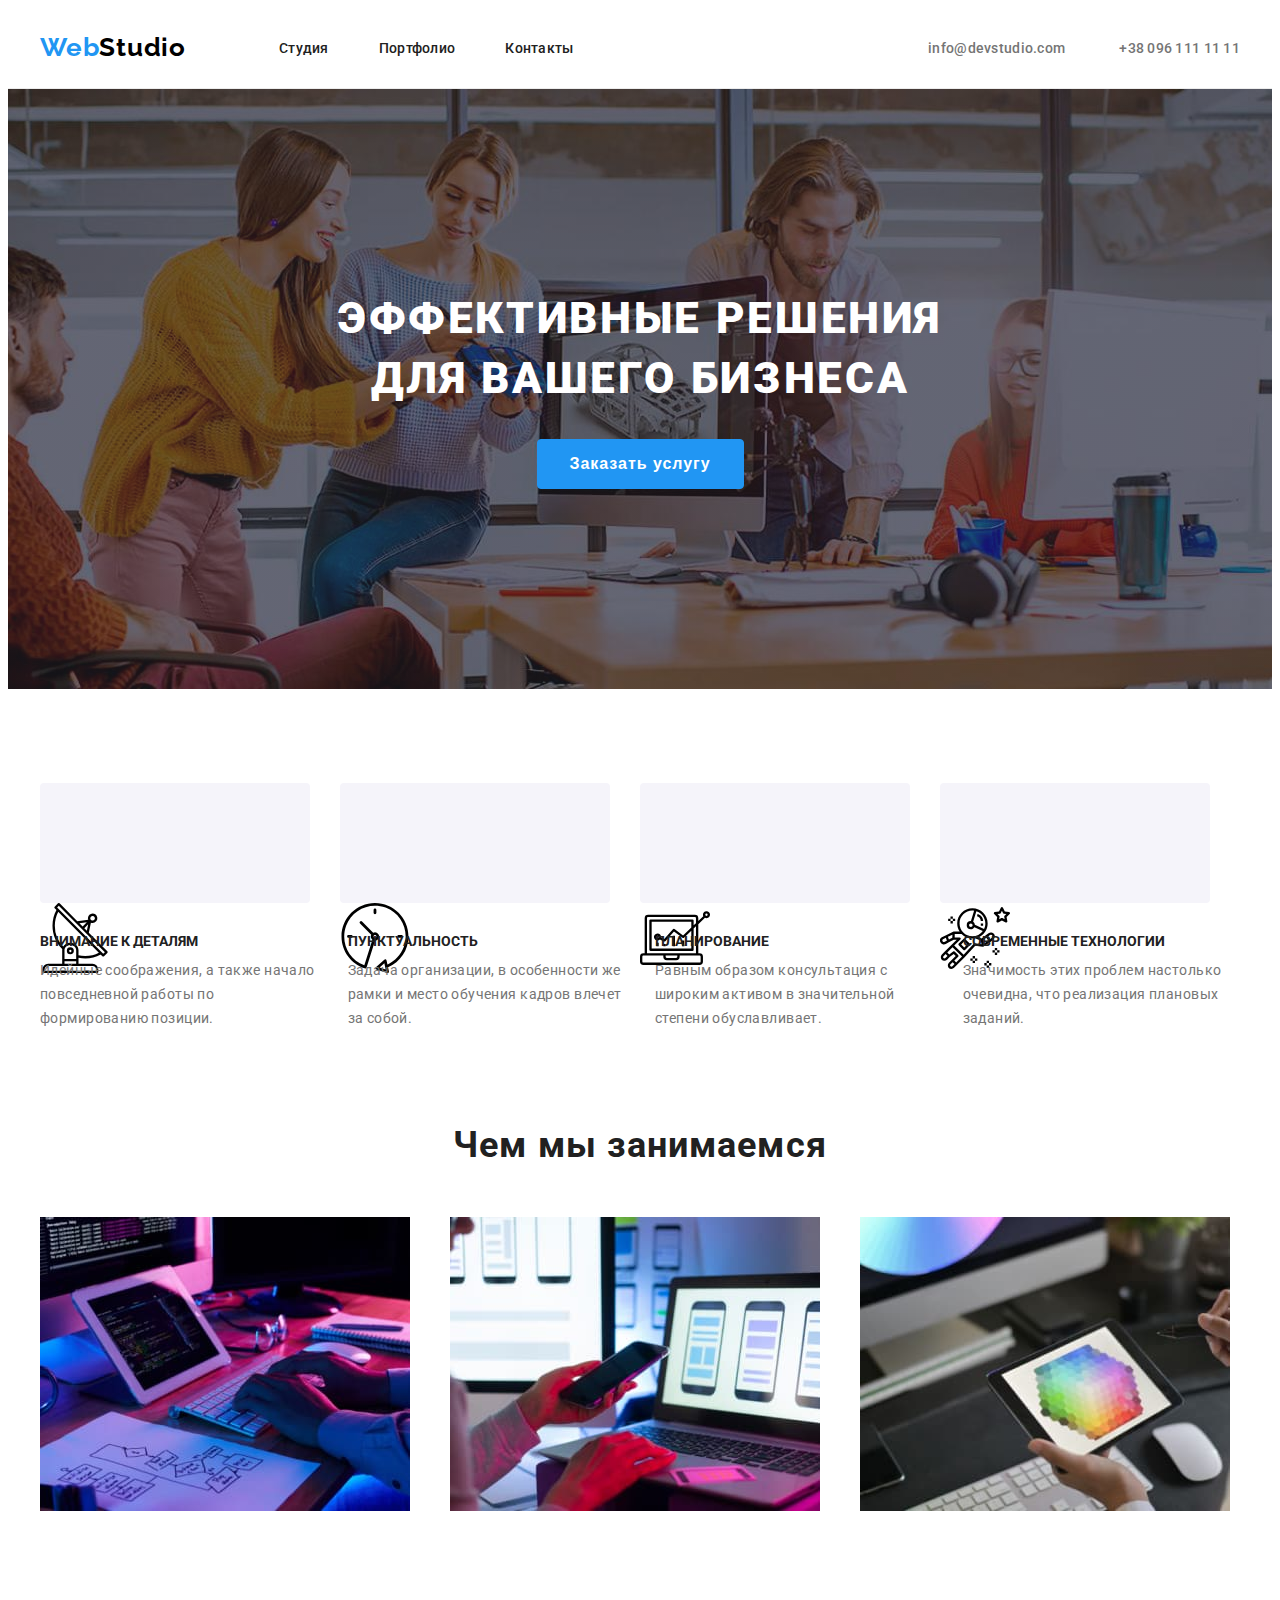
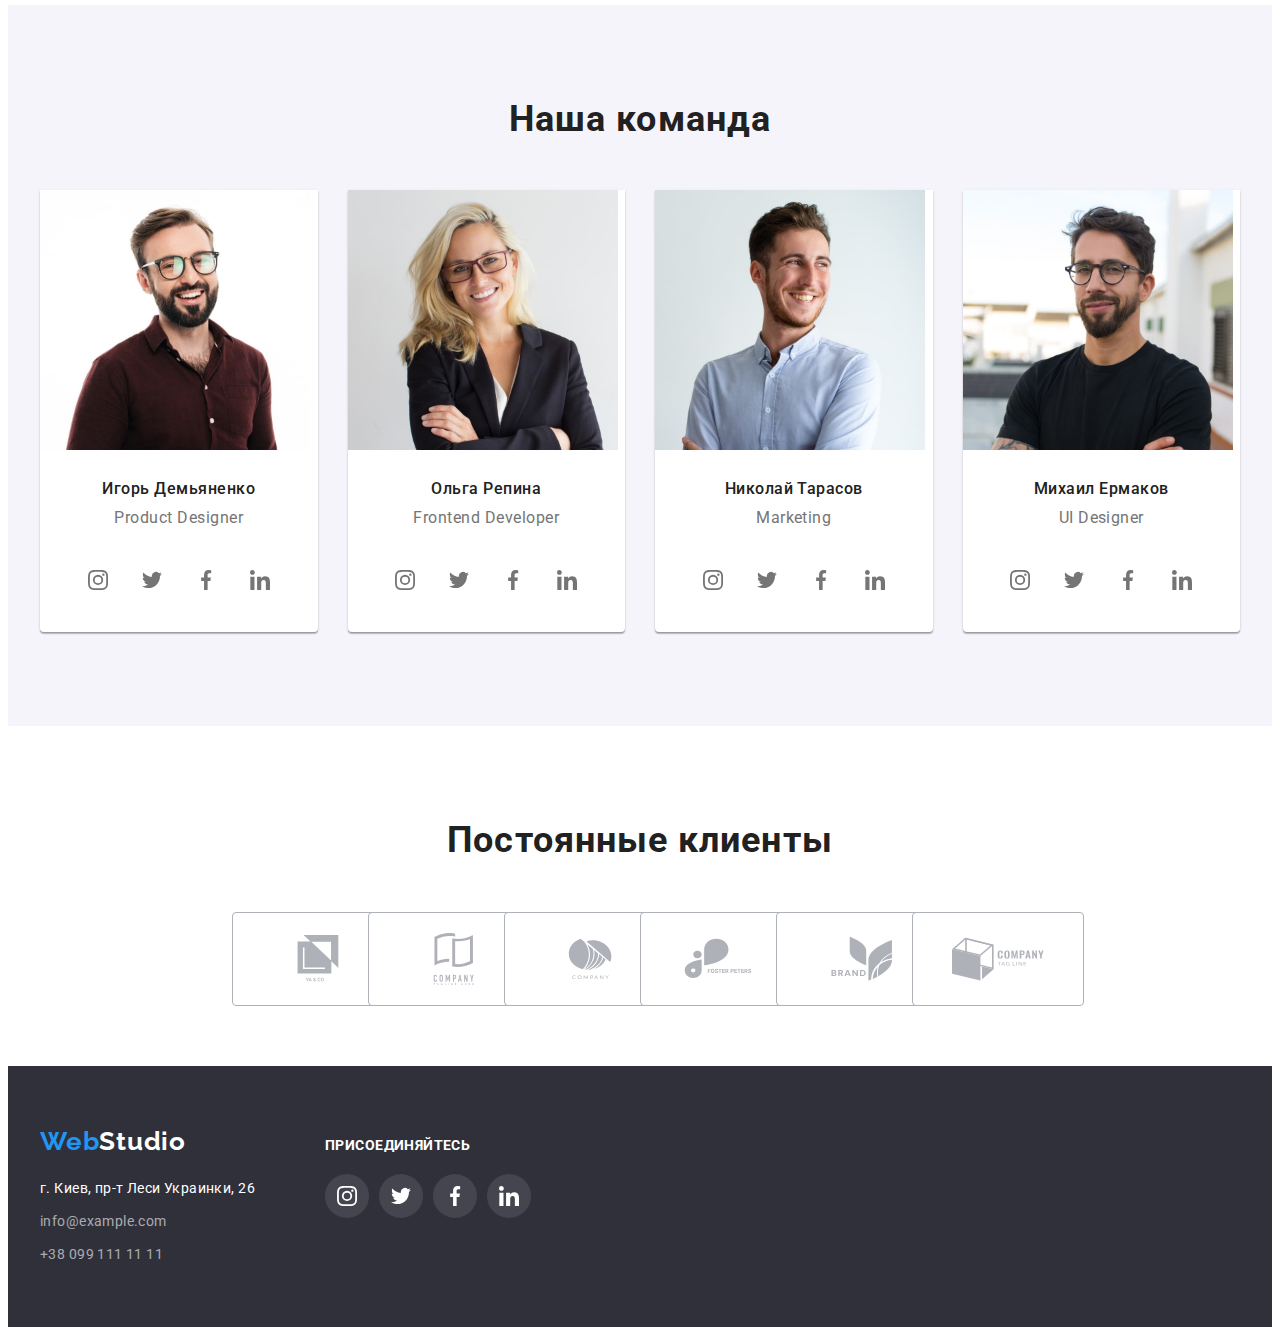
==== commit 4310d56b: "Вносит изменения" ====
--- a/index.html
+++ b/index.html
@@ -43,7 +43,38 @@
 
     <!-- Особенности-->
     <section class="section">
-        <div class="container ">
+        <div class="container">
+        <h2 class="visually-hidden">Особенности</h2>
+        <ul class="title-section-icon list">
+            <li class="title-section-icon-item">
+                <a href="" class="title-section-icon-link"></a>
+                <svg class="title-icon" width="70" height="70">
+                    <use href="./images/icons.svg#icon-antenna">
+                    </use>
+                </svg>
+            </li>
+            <li class="title-section-icon-item">
+                <a href="" class="title-section-icon-link"></a>
+                <svg class="title-icon" width="70" height="70">
+                    <use href="./images/icons.svg#icon-clock">
+                    </use>
+                </svg>
+            </li>
+            <li class="title-section-icon-item">
+                <a href="" class="title-section-icon-link"></a>
+                <svg class="title-icon" width="70" height="70">
+                    <use href="./images/icons.svg#icon-diagram">
+                    </use>
+                </svg>
+            </li>
+            <li class="title-section-icon-item">
+                <a href="" class="title-section-icon-link"></a>
+                <svg class="title-icon" width="70" height="70">
+                    <use href="./images/icons.svg#icon-astronaut">
+                    </use>
+                </svg>
+            </li>
+        </ul>
         <ul class="peculiarities-list list">
             <li class="item">
                 <h3 class="title">ВНИМАНИЕ К ДЕТАЛЯМ</h3>
@@ -320,8 +351,9 @@
 
 <!--Footer-->
 <footer class="footer">
-    <div class="container">
-    <a class="web-studio link" href="/"><span class="web">Web</span>Studio</a>
+    <div class="container footer-container">
+        <div class="footer-contacts">
+        <a class="web-studio link" href="/"><span class="web">Web</span>Studio</a>
         <address class="address">
             <ul class="footer-list list">
                 <li><a href="https://goo.gl/maps/Q4nnMbQuA6dh1xM89" target="_blank" class="footer-link link">г. Киев, пр-т Леси Украинки, 26</a></li>
@@ -329,7 +361,47 @@
                 <li><a href="tel:+380991111111" class="footer-item footer-tel link">+38 099 111 11 11</a></li>
             </ul>
         </address>
-    </div>
-</footer>
+        </div>
+        <div class="footer-social-section">
+            <h3 class="footer-social-title">ПРИСОЕДИНЯЙТЕСЬ</h3>
+            <ul class="footer-social list social-list">
+                <li class="footer-social-item">
+                    <a href="" class="footer-social-link">
+                        <svg class="footer-social-icon" widht="20" height="20">
+                            <use href="./images/icons.svg#icon-instagram">
+
+                            </use>
+                        </svg>
+                    </a>
+                </li>
+                <li class="footer-social-item">
+                    <a href="" class="footer-social-link">
+                        <svg class="footer-social-icon" widht="20" height="20">
+                            <use href="./images/icons.svg#icon-twitter">
+
+                            </use>
+                        </svg>
+                    </a>
+                </li>
+                <li class="footer-social-item">
+                    <a href="" class="footer-social-link">
+                        <svg class="footer-social-icon" widht="20" height="20">
+                            <use href="./images/icons.svg#icon-facebook">
+                            </use>
+                        </svg>
+                    </a>
+                </li>
+                <li class="footer-social-item">
+                    <a href="" class="footer-social-link">
+                        <svg class="footer-social-icon" widht="20" height="20">
+                            <use href="./images/icons.svg#icon-linkedin">
+
+                            </use>
+                        </svg>
+                    </a>
+                </li>
+            </ul>   
+        </div>
+    </footer>
 </body>
 </html>
--- a/css/styles.css
+++ b/css/styles.css
@@ -28,6 +28,17 @@
     background-color: var(--primary-white-color);
     color: var(--primary-text-color);
     font-family: 'Roboto', sans-serif;
+}
+
+.visually-hidden{
+    position: absolute;
+    width: 1px;
+    height: 1px;
+    margin: -1px;
+    padding: 0;
+    overflow: hidden;
+    border: 0;
+    clip: rect(0 0 0 0);
 }
 
 .container{
@@ -209,6 +220,34 @@
     cursor: pointer;
 } */
 
+/* ОСОБЕННОСТИ */
+
+.title-section-icon {
+    display: flex;
+    justify-content: center;
+}
+.title-section-icon-item {
+    width: 270px;
+    height: 120px;
+    margin-right: 30px;
+    margin-bottom: 30px;
+}
+
+.title-section-icon-link{
+    width: 100%;
+    height: 100%;
+    border-radius: 4px;
+    background: #F5F4FA;
+    margin-right: 30px;
+    display: flex;
+    align-items: center;
+    justify-content: center;
+}
+
+.title-icon{
+
+}
+
 .peculiarities-list{
     display: flex;
     flex-wrap: wrap;
@@ -382,6 +421,12 @@
 }
 
 /* /* footer */
+
+.footer-container{
+    display: flex;
+    align-items: baseline
+}
+
 .address{
     font-style: normal;
 }
@@ -400,6 +445,10 @@
     padding-top: 60px;
     padding-bottom: 60px;
     background: #2F303A;
+}
+
+.footer-contacts{
+    margin-right: 70px;
 }
 
 .footer .web-studio{
@@ -413,6 +462,14 @@
     letter-spacing: 0.03em;
     color: var(--primary-white-color);
 }
+.footer-social-title{
+    font-weight: 700;
+    font-size: 14px;
+    line-height: 1.14;
+    letter-spacing: 0.03em;
+    color: var(--primary-white-color);
+    margin-bottom: 20px;    
+}
 
 .footer .footer-link{
     display: block;
@@ -434,6 +491,52 @@
 .footer-tel{
    margin-bottom: 0;
 }
+
+.footer-social-section{
+    display: block;
+    align-items: center;
+    justify-content: center;
+    width: 206px;
+    height: 80px;
+}
+
+.footer-social-list{
+    display: flex;
+    justify-content: center;
+}
+
+.footer-social-item{
+    width: 44px;
+    height: 44px;
+    margin-right: 10px;
+}
+
+.footer-social-item:last-child{
+    margin-right: 0;
+}
+
+.footer-social-icon{
+    fill: var(--primary-white-color);
+}
+
+.footer-social-link{
+    width: 100%;
+    height: 100%;
+    border-radius: 50%;
+    display: flex;
+    align-items: center;
+    justify-content: center;
+    background-color: rgba(255, 255, 255, 0.1); 
+}
+
+.footer-social-link:hover, .footer-social-link:focus{
+    background-color: var(--accent-color);
+}
+
+.footer-social-icon:hover, .footer-social-icon:focus{
+    fill: var(--primary-white-color);
+}
+
 
 /*PORTFOLIO*/
 
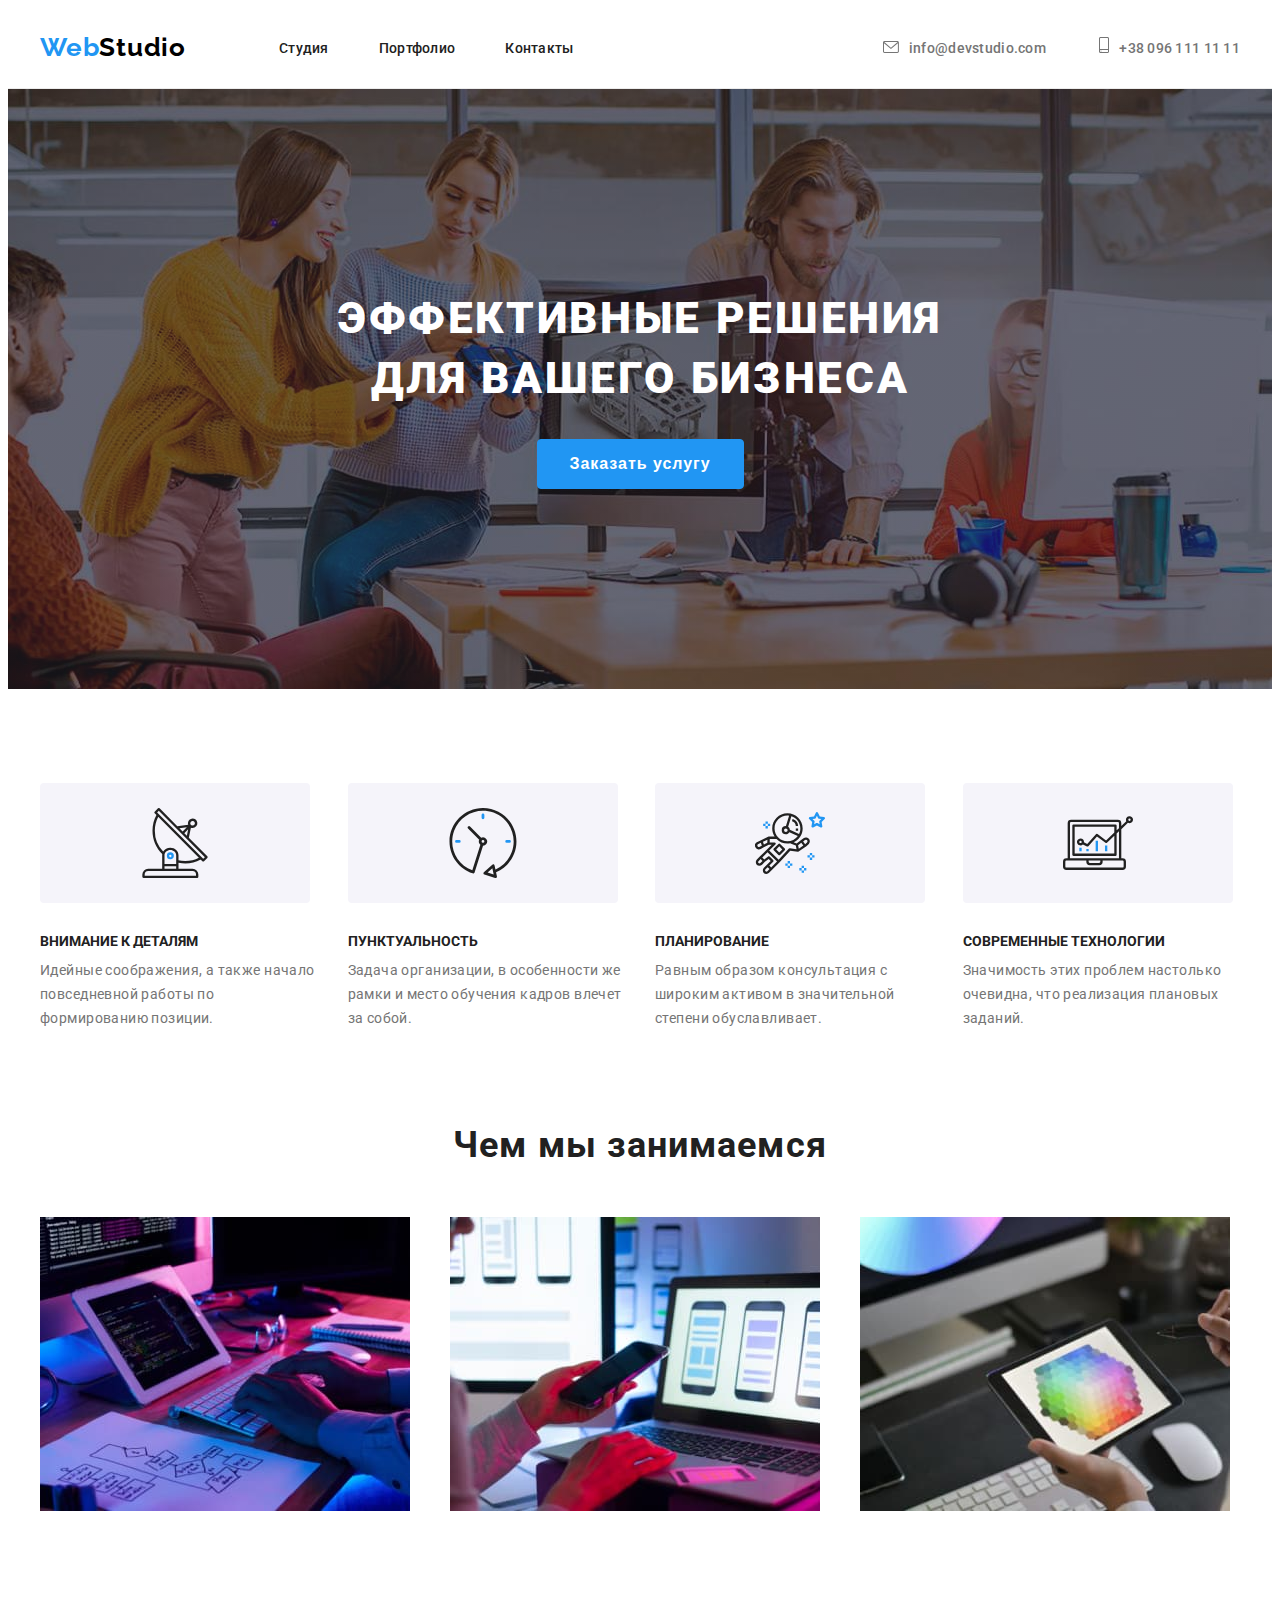
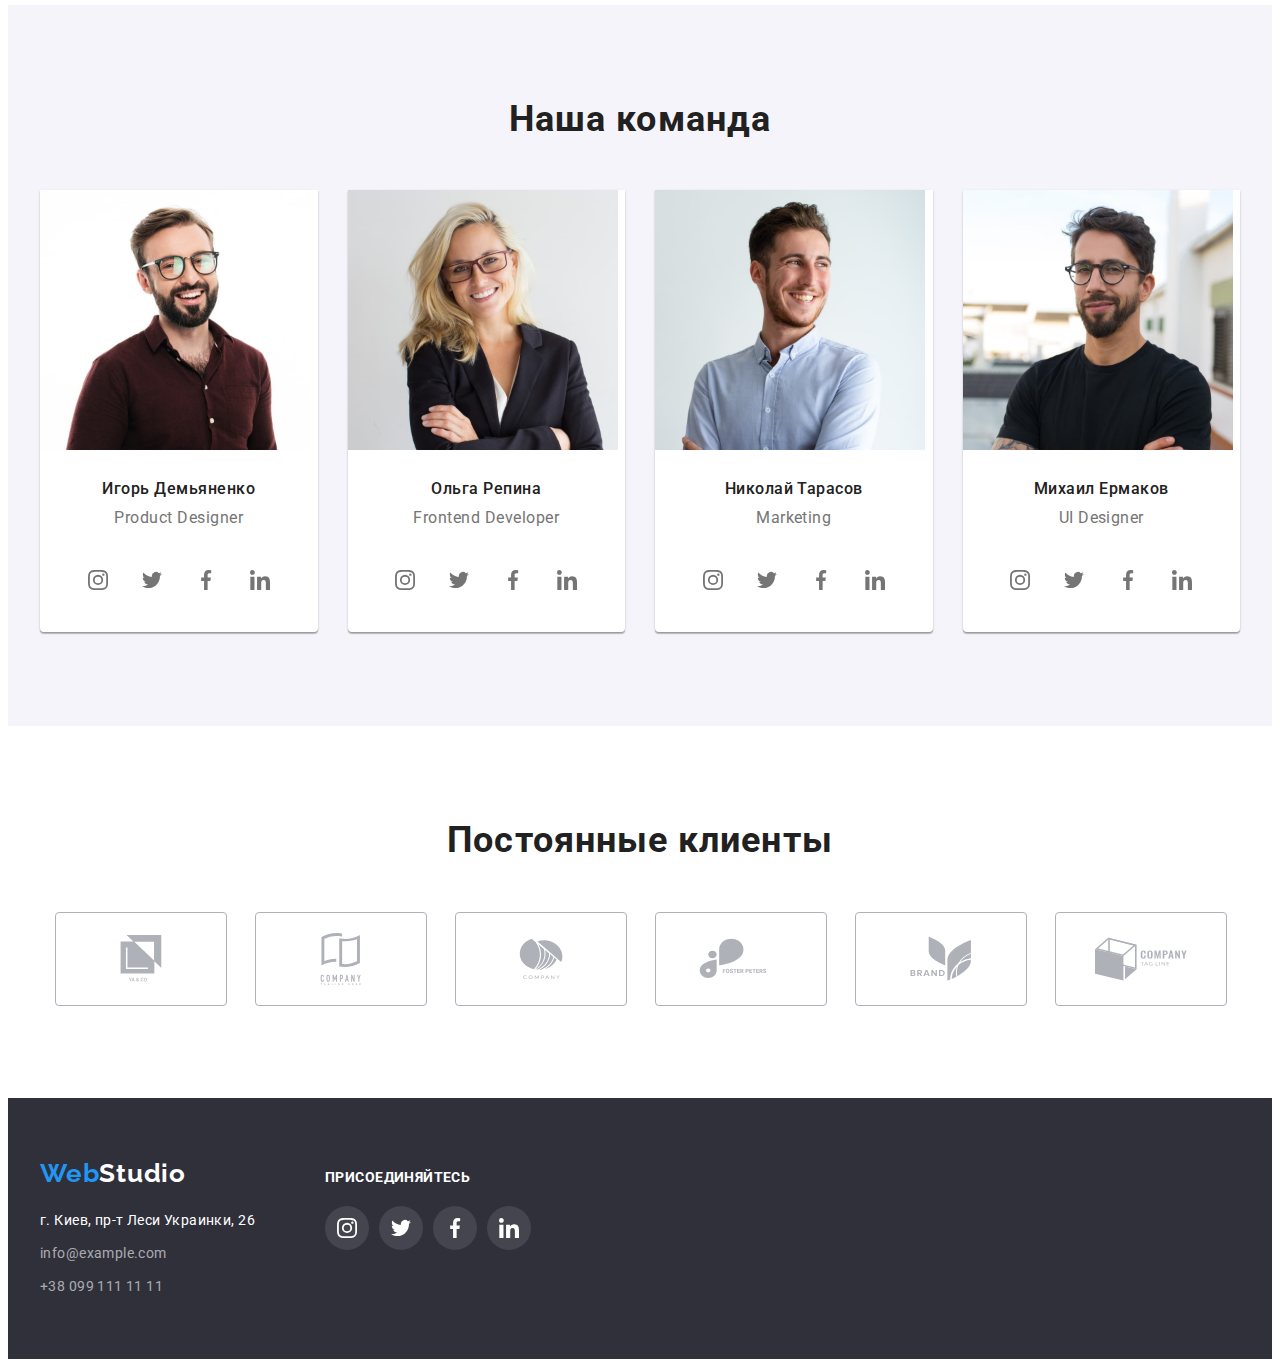
==== commit ad7ff3ef: "Вносит изменения иконок" ====
--- a/index.html
+++ b/index.html
@@ -24,8 +24,18 @@
                 </ul>
             </nav>
                 <div class="site-nav-contacts">
-                    <a href="mailto:info@devstudio.com" class="link-contacts link header-mail">info@devstudio.com</a>
-                    <a href="tel:+380961111111" class="link-contacts link">+38 096 111 11 11</a>
+                    <a href="mailto:info@devstudio.com" class="link-contacts link header-mail">
+                        <svg class="mail-icon" width="16" height="12">
+                        <use href="./images/icons.svg#icon-mail">
+                        </use>
+                    </svg>info@devstudio.com
+                    </a>
+                    <a href="tel:+380961111111" class="link-contacts link">
+                        <svg class="phone-icon" width="10" height="16">
+                            <use href="./images/icons.svg#icon-smartphone">
+                            </use>
+                        </svg>+38 096 111 11 11
+                    </a>
                 </div>
         </div>
     </header>
@@ -45,50 +55,44 @@
     <section class="section">
         <div class="container">
         <h2 class="visually-hidden">Особенности</h2>
-        <ul class="title-section-icon list">
-            <li class="title-section-icon-item">
-                <a href="" class="title-section-icon-link"></a>
-                <svg class="title-icon" width="70" height="70">
-                    <use href="./images/icons.svg#icon-antenna">
-                    </use>
-                </svg>
-            </li>
-            <li class="title-section-icon-item">
-                <a href="" class="title-section-icon-link"></a>
-                <svg class="title-icon" width="70" height="70">
-                    <use href="./images/icons.svg#icon-clock">
-                    </use>
-                </svg>
-            </li>
-            <li class="title-section-icon-item">
-                <a href="" class="title-section-icon-link"></a>
-                <svg class="title-icon" width="70" height="70">
-                    <use href="./images/icons.svg#icon-diagram">
-                    </use>
-                </svg>
-            </li>
-            <li class="title-section-icon-item">
-                <a href="" class="title-section-icon-link"></a>
-                <svg class="title-icon" width="70" height="70">
-                    <use href="./images/icons.svg#icon-astronaut">
-                    </use>
-                </svg>
-            </li>
-        </ul>
         <ul class="peculiarities-list list">
             <li class="item">
+                <div class="title-icons">
+                    <svg class="title-icon" width="70" height="70">
+                        <use href="./images/icons.svg#icon-antenna">
+                        </use>
+                    </svg>
+                </div>
                 <h3 class="title">ВНИМАНИЕ К ДЕТАЛЯМ</h3>
                 <p class="peculiarities-list-text">Идейные соображения, а также начало повседневной работы по формированию позиции.</p>
             </li>
             <li class="item">
+                <div class="title-icons">
+                    <svg class="title-icon" width="70" height="70">
+                        <use href="./images/icons.svg#icon-clock">
+                        </use>
+                    </svg>
+                </div>
                 <h3 class="title">ПУНКТУАЛЬНОСТЬ</h3>
                 <p class="peculiarities-list-text">Задача организации, в особенности же рамки и место обучения кадров влечет за собой.</p>
             </li>
             <li class="item">
+                <div class="title-icons">
+                    <svg class="title-icon" width="70" height="70">
+                        <use href="./images/icons.svg#icon-astronaut">
+                        </use>
+                    </svg>
+                </div>
                 <h3 class="title">ПЛАНИРОВАНИЕ</h3>
                 <p class="peculiarities-list-text">Равным образом консультация с широким активом в значительной степени обуславливает.</p>
             </li>
             <li class="item">
+                <div class="title-icons">
+                    <svg class="title-icon" width="70" height="70">
+                        <use href="./images/icons.svg#icon-diagram">
+                        </use>
+                    </svg>
+                </div>
                 <h3 class="title">СОВРЕМЕННЫЕ ТЕХНОЛОГИИ</h3>
                 <p class="peculiarities-list-text">Значимость этих проблем настолько очевидна, что реализация плановых заданий.</p>
             </li>
--- a/css/styles.css
+++ b/css/styles.css
@@ -71,6 +71,7 @@
     display: flex;
     align-items: center;
 }
+
 .header .web{
     font-family: 'Raleway', sans-serif;
     font-style: normal;
@@ -141,6 +142,24 @@
 
 .header-mail{
     margin-right: 50px;
+}
+
+.mail-icon{
+    fill: var(--primary-text-color);
+    margin-right: 10px;
+}
+
+.phone-icon{
+    fill: var(--primary-text-color);
+    margin-right: 10px;
+}
+
+.mail-icon:hover, .mail-icon:focus{
+    fill: var(--accent-color);
+}
+
+.phone-icon:hover, .phone-icon:focus{
+    fill: var(--accent-color);
 }
 
 .link-contacts{
@@ -222,31 +241,28 @@
 
 /* ОСОБЕННОСТИ */
 
-.title-section-icon {
-    display: flex;
-    justify-content: center;
-}
-.title-section-icon-item {
+.title-icons{
+    display: flex;
+    justify-content: center;
+    align-items: center;
+    margin-bottom: 30px;
     width: 270px;
     height: 120px;
-    margin-right: 30px;
-    margin-bottom: 30px;
-}
-
-.title-section-icon-link{
+    background: #F5F4FA;
+    border-radius: 4px;
+}
+
+
+/* .title-section-icon-link{
     width: 100%;
     height: 100%;
     border-radius: 4px;
     background: #F5F4FA;
+    display: flex;
+    align-items: center;
+    justify-content: center;
     margin-right: 30px;
-    display: flex;
-    align-items: center;
-    justify-content: center;
-}
-
-.title-icon{
-
-}
+} */
 
 .peculiarities-list{
     display: flex;
@@ -396,9 +412,12 @@
 }
 
 .clients-item{
-   width: 106px;
-   height: 60px;
-   margin-right: 30px;
+    width: 170px;
+    height: 92px;
+    margin-right: 30px;
+}
+.clients-item:last-child{
+    margin-right: 0;
 }
 
 .clients-link{
@@ -414,6 +433,10 @@
 
 .clients-icon{
     fill: #AFB1B8;
+}
+
+.clients-link:hover, .clients-link:focus{
+    border: 1px solid var(--accent-color);
 }
 
 .clients-icon:hover, .clients-icon:focus{
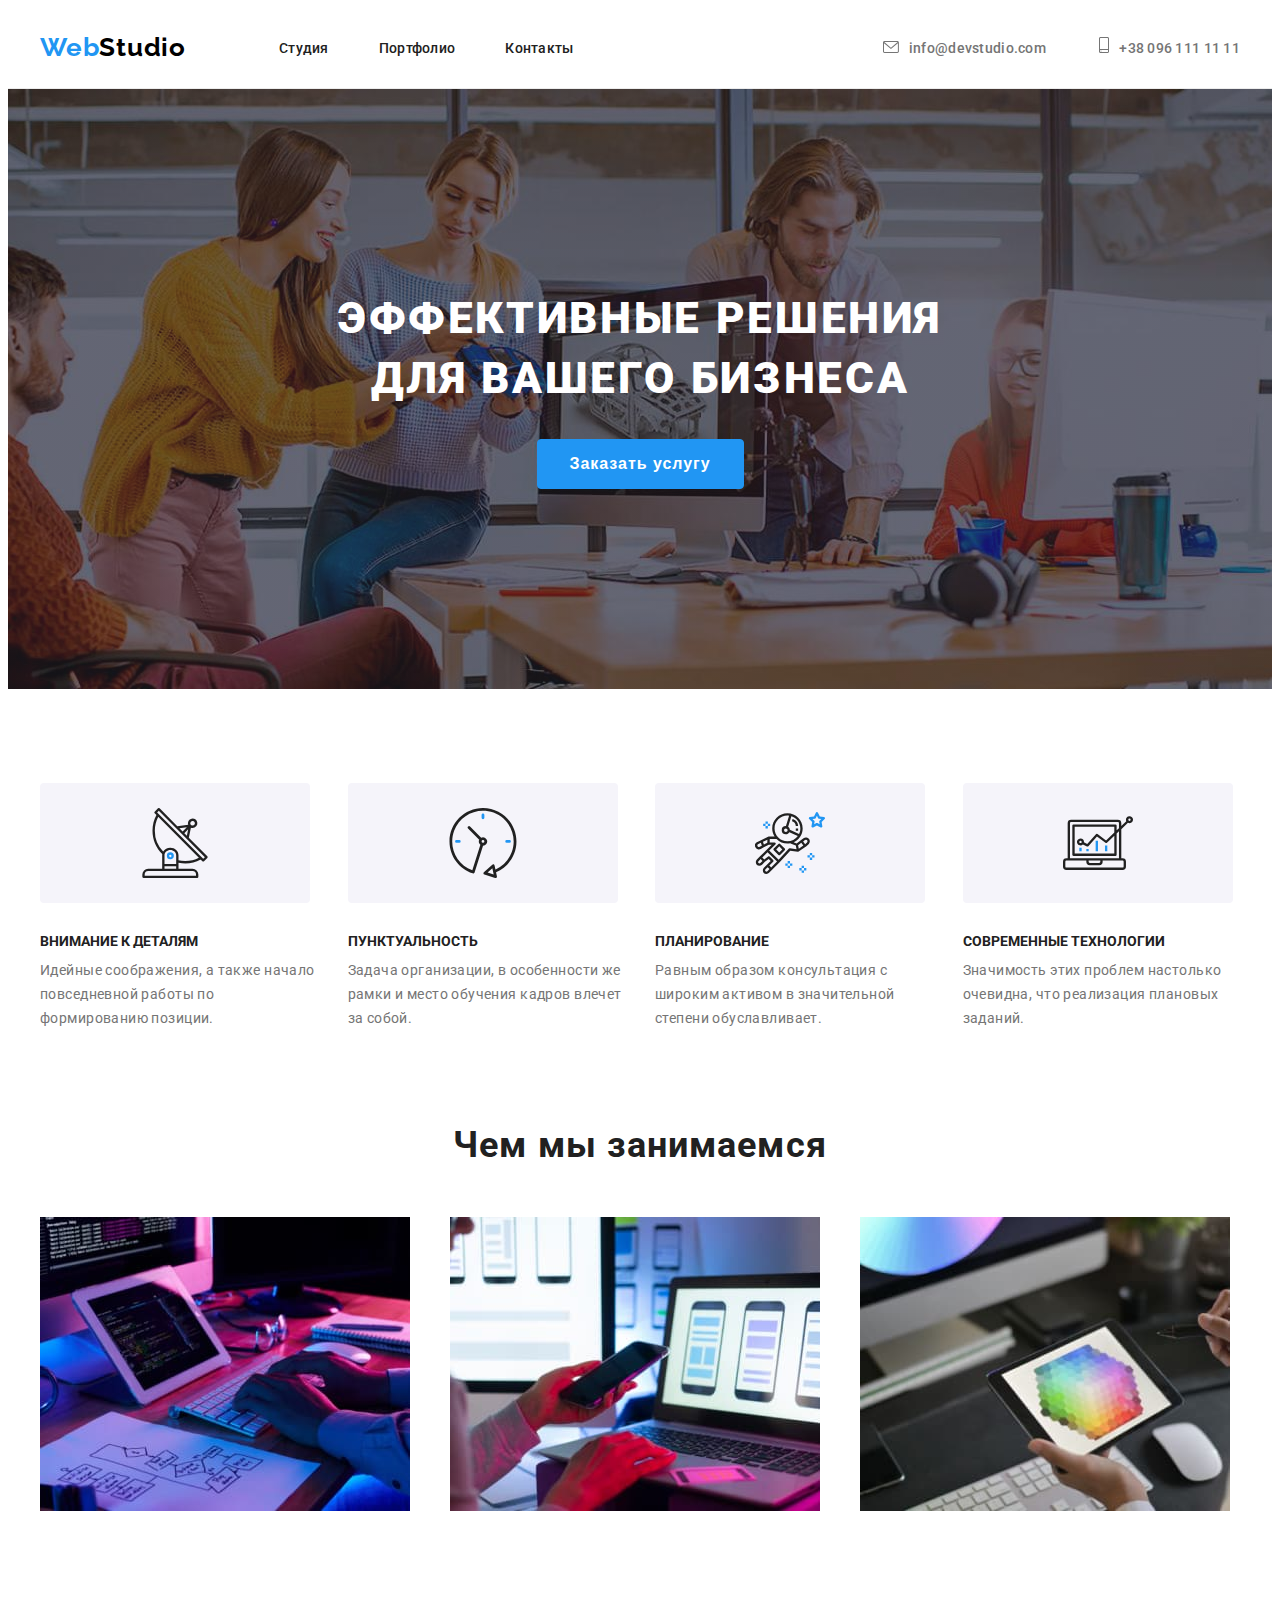
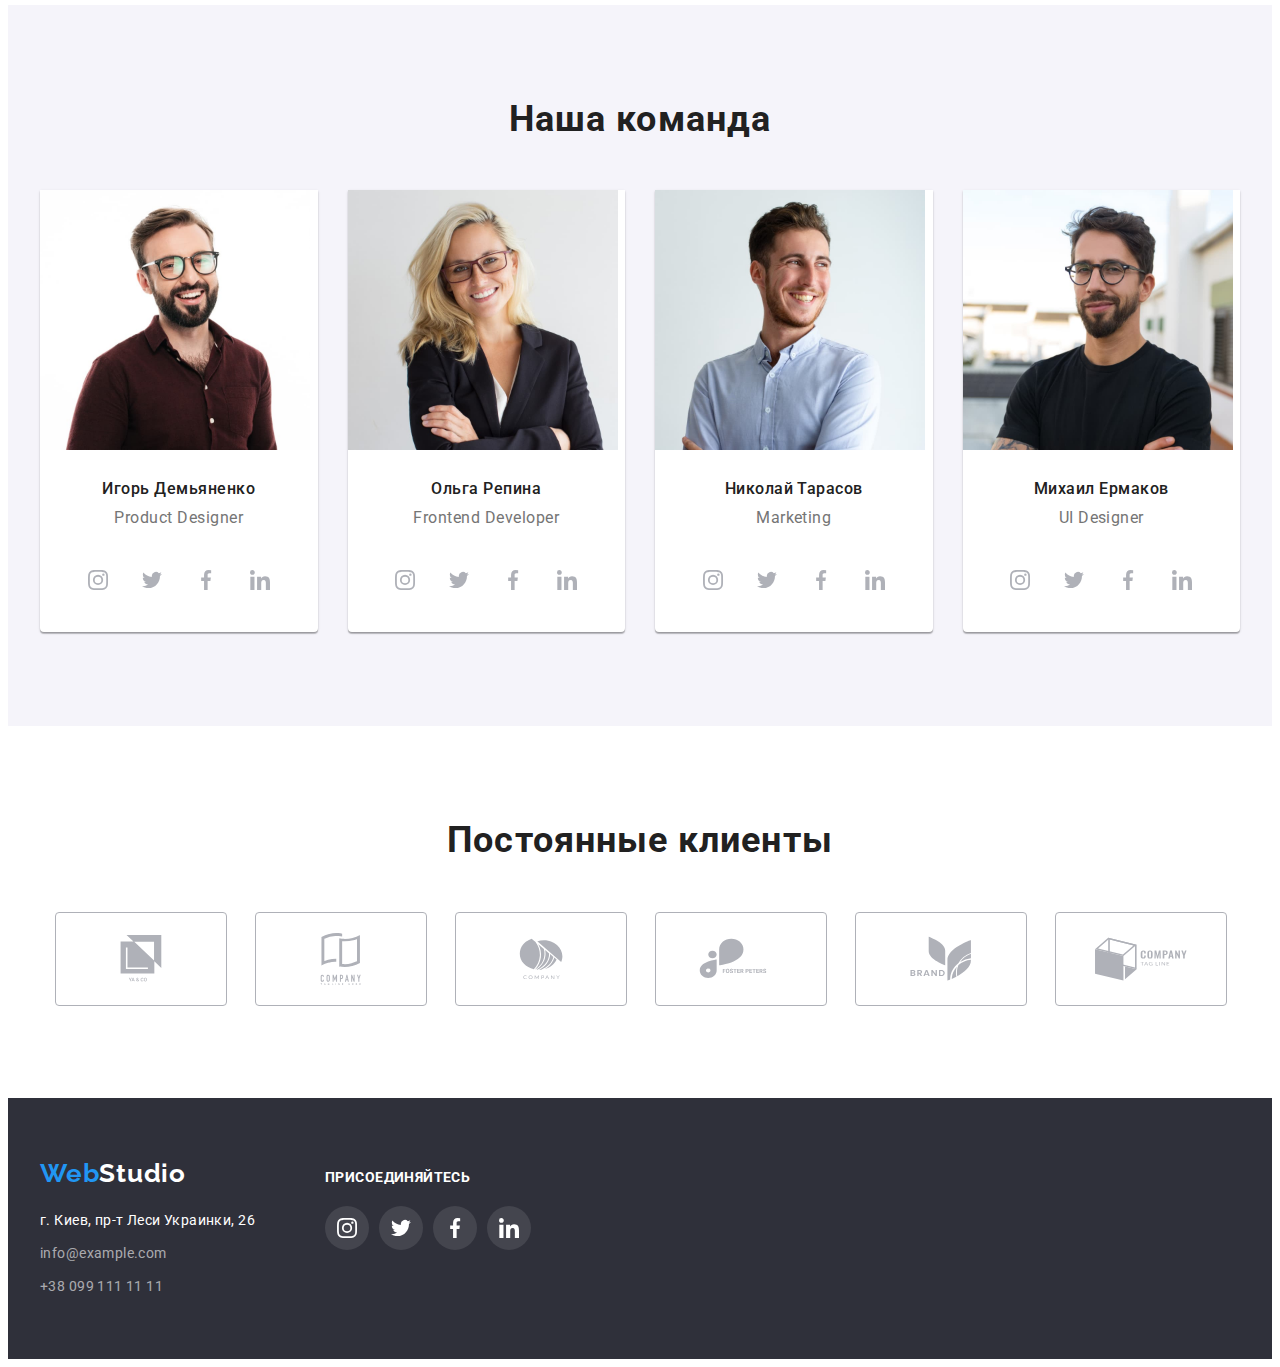
==== commit 18b061d1: "Вносит в правки ховера и фокуса иконок" ====
--- a/index.html
+++ b/index.html
@@ -36,7 +36,7 @@
                             </use>
                         </svg>+38 096 111 11 11
                     </a>
-                </div>
+                </div>                
         </div>
     </header>
 
--- a/css/styles.css
+++ b/css/styles.css
@@ -154,11 +154,17 @@
     margin-right: 10px;
 }
 
-.mail-icon:hover, .mail-icon:focus{
+.link-contacts:hover, .link-contacts:focus{
+    color: var(--accent-color);
+}
+
+.link-contacts:hover .mail-icon,
+.link-contacts:focus .mail-icon{
     fill: var(--accent-color);
 }
 
-.phone-icon:hover, .phone-icon:focus{
+.link-contacts:hover .phone-icon,
+.link-contacts:focus .phone-icon{
     fill: var(--accent-color);
 }
 
@@ -168,16 +174,6 @@
     font-size: 14px;
     line-height: 1.14;
     letter-spacing: 0.02em;
-}
-
-.link-contacts:hover, 
-.link-contacts:focus{
-    color: var(--accent-color);
-}
-
-.link-menu:hover,
-.link-menu:focus{
-    color: var(--accent-color);
 }
 
 /* --------Heroy-------------*/
@@ -233,12 +229,6 @@
     letter-spacing: 0.06em;
 }
 
-/* .filter .button{
-    color: var(--primary-white-color);
-    background-color: var(--accent-color) ;
-    cursor: pointer;
-} */
-
 /* ОСОБЕННОСТИ */
 
 .title-icons{
@@ -251,18 +241,6 @@
     background: #F5F4FA;
     border-radius: 4px;
 }
-
-
-/* .title-section-icon-link{
-    width: 100%;
-    height: 100%;
-    border-radius: 4px;
-    background: #F5F4FA;
-    display: flex;
-    align-items: center;
-    justify-content: center;
-    margin-right: 30px;
-} */
 
 .peculiarities-list{
     display: flex;
@@ -384,7 +362,7 @@
 }
 
 .social-icon{
-    fill: var(--primary-text-color);
+    fill: #AFB1B8;
 }
 
 .social-link{
@@ -401,7 +379,8 @@
     background-color: var(--accent-color);
 }
 
-.social-icon:hover, .social-icon:focus{
+.social-link:hover .social-icon,
+.social-link:focus .social-icon{
     fill: var(--primary-white-color);
 }
 
@@ -439,7 +418,8 @@
     border: 1px solid var(--accent-color);
 }
 
-.clients-icon:hover, .clients-icon:focus{
+.clients-link:hover .clients-icon,
+.clients-link:focus .clients-icon{
     fill: var(--accent-color);
 }
 
@@ -556,7 +536,8 @@
     background-color: var(--accent-color);
 }
 
-.footer-social-icon:hover, .footer-social-icon:focus{
+.footer-social-link:hover .footer-social-icon 
+.footer-social-link:focus .footer-social-icon{
     fill: var(--primary-white-color);
 }
 
